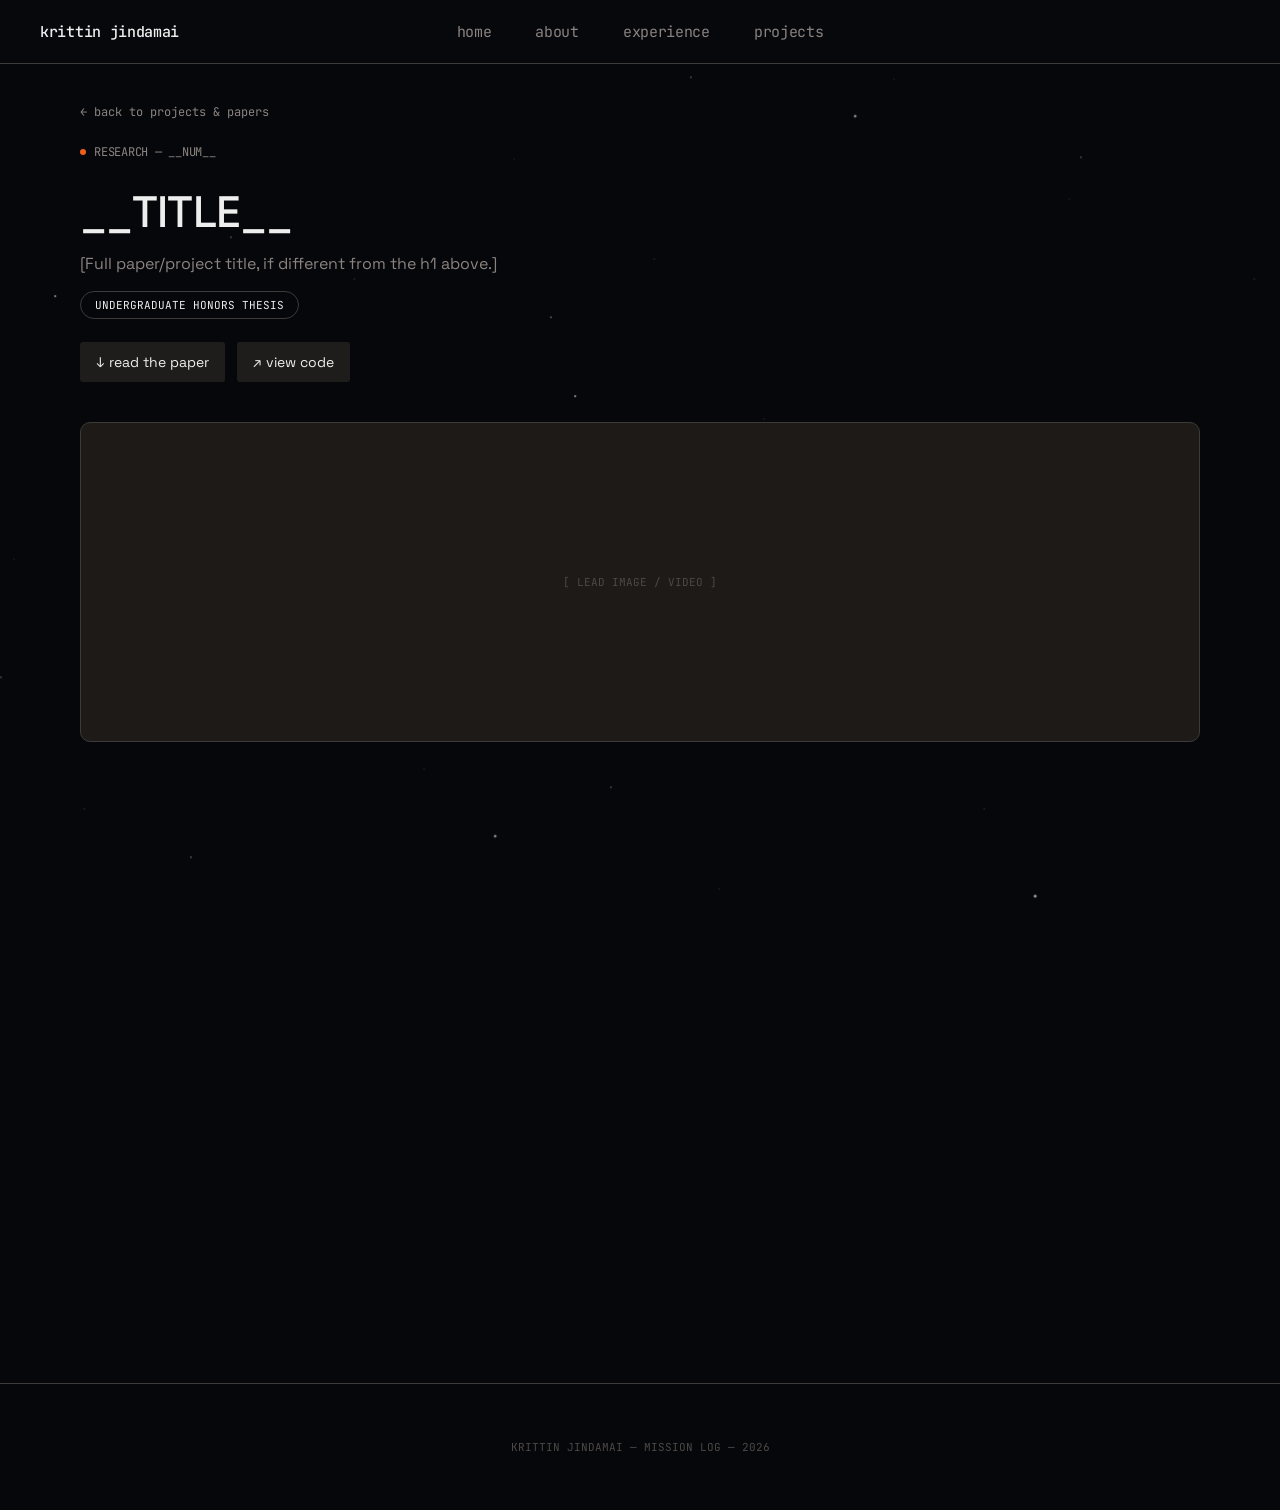
==== projects/_template-research.html @ 8bd3570f "New" ====
<!doctype html>
<html lang="en">
<head>
  <meta charset="utf-8">
  <meta name="viewport" content="width=device-width, initial-scale=1">
  <title>__TITLE__ — Krittin Jindamai</title>

  <link rel="preconnect" href="https://fonts.googleapis.com">
  <link rel="preconnect" href="https://fonts.gstatic.com" crossorigin>
  <link href="https://fonts.googleapis.com/css2?family=Space+Grotesk:wght@400;500;600&family=JetBrains+Mono:wght@400;500&display=swap" rel="stylesheet">
  <link rel="stylesheet" href="../css/style.css">

  <!-- In <head> and render-blocking, deliberately — see index.html. -->
  <script src="../js/main.js"></script>
</head>
<body>

  <div class="nebula" id="nebula"></div>

  <div class="stars" id="stars">
      <div class="star-layer star-far"  data-depth="0.04" data-drift="26"></div>
      <div class="star-layer star-mid"  data-depth="0.10" data-drift="15"></div>
      <div class="star-layer star-near" data-depth="0.20" data-drift="8"></div>
    </div>

  <nav class="topnav">
    <div class="wordmark">krittin jindamai</div>
    <div class="navlinks">
      <a href="../index.html#home">home</a>
      <a href="../index.html#about">about</a>
      <a href="../index.html#experience">experience</a>
      <a href="../index.html#projects">projects</a>
      <span class="nav-indicator" id="nav-indicator"></span>
    </div>
    <div class="scroll-progress" id="scroll-progress"></div>
  </nav>

  <a class="back-link" href="../index.html#projects">← back to projects &amp; papers</a>

  <!-- RESEARCH page — distinct from the build/design projects' _template.html.
       Krittin: "for each project page from now on research and project will
       be different". Fields are PI/department/duration/focus/responsibility
       instead of timeframe/role/team/tools, because a lab research entry
       doesn't have those the way a build project does. Currently only CBF
       (ros-research.html) and CMG (thesis.html) are research; duplicate THIS
       file for any future one, _template.html for anything else. -->
  <div class="detail-header">
    <div class="eyebrow"><span class="dot"></span>research — __NUM__</div>
    <h1 class="detail-title">__TITLE__</h1>
    <div class="detail-sub">[Full paper/project title, if different from the h1 above.]</div>
    <!-- Only for an undergraduate thesis — delete this row entirely on a
         page that isn't one (see thesis.html vs. ros-research.html). -->
    <div class="detail-tags"><span class="tag">undergraduate honors thesis</span></div>
    <!-- Visible call-to-action row, not buried in the facts sidebar —
         Krittin: "add button somewhere make it visible so they can access
         the paper", same for the code link. Point the second at the real
         repo once one exists; leave href="#" (matches how the hero's
         not-yet-provided links behave) until then. -->
    <div class="detail-cta">
      <a class="paper-btn" href="../assets/papers/__SLUG__.pdf" target="_blank" rel="noopener">↓ read the paper</a>
      <a class="paper-btn" href="#" target="_blank" rel="noopener">↗ view code</a>
    </div>
  </div>

  <!-- The one LEAD shot — whichever image or video is most representative —
       stays here and keeps the page's only `view-transition-name:proj-media`.
       Everything else goes inside .desc below, scattered between paragraphs
       instead of gathered into a gallery; see the .detail-figure note in
       style.css. Swap for <img src="…" alt="…"> or <video …> once real files
       exist — sizing is already handled. -->
  <div class="detail-media">
    <div class="detail-media-inner">[ lead image / video ]</div>
  </div>

  <div class="detail-body">
    <div class="facts" data-reveal>
      <div class="fact-block">
        <div class="fact-label">PI</div>
        <div class="fact-value">[Advisor's name]</div>
      </div>
      <div class="fact-block">
        <div class="fact-label">department</div>
        <div class="fact-value">[Department, university]</div>
      </div>
      <div class="fact-block">
        <div class="fact-label">duration</div>
        <div class="fact-value">[mon yyyy] – [present / mon yyyy]</div>
      </div>
      <div class="fact-block">
        <div class="fact-label">tools &amp; methods</div>
        <div class="tag-row">
          <div class="tag">[Tool]</div>
          <div class="tag">[Tool]</div>
        </div>
      </div>
    </div>

    <div class="desc" data-reveal>
      <h3>focus</h3>
      <p>[Placeholder paragraph — the research question and why it's worth asking.]</p>

      <!-- One extra image, placed where it makes sense for THIS project — add
           `detail-figure--inset align-left` or `align-right` for a
           reduced-width figure instead of full column width; see style.css.
           Duplicate this block per remaining image/video. -->
      <figure class="detail-figure">
        <div class="detail-figure-media">[ image ]</div>
        <figcaption>[caption]</figcaption>
      </figure>

      <h3>my responsibility</h3>
      <ul>
        <li>[What you specifically did.]</li>
      </ul>
    </div>
  </div>

  <footer>krittin jindamai — mission log — 2026</footer>

</body>
</html>
---- css/style.css ----
/* ==========================================================================
   Krittin Jindamai — Aerospace Portfolio
   Design system: "Factory" (refero.design) + space theme

   Surfaces, type and chrome stay flat and hairline-ruled per the system.
   The one deliberate exception is the page backdrop and the 3D hero: those
   carry the "deep space" depth (very low-alpha nebula wash, layered stars,
   atmospheric limb on the globe). Nothing in the UI itself glows.
   ========================================================================== */

:root{
  --obsidian:#101010;
  --carbon:#1d1a18;
  --ash:#3d3a39;
  --graphite:#4d4947;
  --warm-granite:#8a8380;
  --pale-stone:#b8b3b0;
  --bone:#eeeeee;
  --chalk:#fafafa;
  --orange:#ee6018;
  --green:#a0ca92;

  /* deep-space backdrop */
  --void:#06070a;
  --void-edge:#0a0c11;

  --sans: 'Space Grotesk', Inter, system-ui, -apple-system, sans-serif;
  --mono: 'JetBrains Mono', ui-monospace, Menlo, monospace;

  /* mechanical for interactive feedback, long-tail for entrances */
  --ease: cubic-bezier(.4,0,.2,1);
  --ease-out: cubic-bezier(.16,1,.3,1);
  --t-fast:.2s;
  --t-mid:.32s;
  --t-slow:.9s;

  /* Space reserved at the foot of About for the globe to sit in. Must stay in
     step with HORIZON_Y in js/orbit-scene.js, which is what actually decides
     the row the horizon lands on — currently 0.70 of the viewport, so roughly
     the bottom third is planet. Raise one, raise the other. */
  --horizon-band:32vh;
}

*, *::before, *::after{ box-sizing:border-box; }

/* ---------- cross-document page transitions ----------
   Same-origin navigations (a project card, a back link) cross-fade instead
   of blinking white. Chromium honours this with no JS at all; browsers
   without it fall back to the exit fade in main.js.

   The backdrop layers are named so they are snapshotted SEPARATELY from
   the page content — combined with the offsets main.js carries across in
   sessionStorage, the same nebula and starfield sit in the same place on
   both sides of the navigation, so the two pages read as one continuous
   piece of sky with the content swapping over it. */
@view-transition{ navigation:auto; }

/* The chrome holds still. Nav, footer and backdrop are identical on both
   sides, so snapshotting them separately and refusing to animate them turns
   the navigation into content swapping INSIDE a fixed frame, rather than the
   whole page blinking out and back. */
.topnav{ view-transition-name:site-nav; }
footer{ view-transition-name:site-footer; }
::view-transition-group(site-nav),
::view-transition-group(site-footer){ animation-duration:0s; }
::view-transition-old(site-nav), ::view-transition-new(site-nav),
::view-transition-old(site-footer), ::view-transition-new(site-footer){ animation:none; }

/* Unhurried and sequenced: the outgoing content clears quickly, then the
   incoming content takes its time arriving. The overlap is what keeps it
   from reading as a cut. */
::view-transition-old(root){ animation:260ms var(--ease) both vt-out; }
::view-transition-new(root){ animation:520ms 90ms var(--ease-out) both vt-in; }

/* Direction is set on <html> by main.js before the snapshot is taken, so
   going deeper and coming back are not the same gesture: forward, the new
   page rises into place; back, it settles down from above. */
@keyframes vt-out{ to{ opacity:0; transform:translateY(-10px); } }
@keyframes vt-in{ from{ opacity:0; transform:translateY(16px); } }
html[data-vt="back"]::view-transition-old(root){ animation-name:vt-out-back; }
html[data-vt="back"]::view-transition-new(root){ animation-name:vt-in-back; }
@keyframes vt-out-back{ to{ opacity:0; transform:translateY(10px); } }
@keyframes vt-in-back{ from{ opacity:0; transform:translateY(-16px); } }

/* Identical pixels on both sides, so this cross-fade is invisible — which
   is the point. Holding them still is what sells the continuity. */
::view-transition-group(nebula-layer),
::view-transition-group(star-layer){ animation-duration:0s; }
::view-transition-old(nebula-layer), ::view-transition-new(nebula-layer),
::view-transition-old(star-layer),   ::view-transition-new(star-layer){ animation:none; }

/* The clicked project card's media and title morph into the detail page's
   hero media and title. main.js tags the clicked card on the way out and
   the returned-to card on the way back; the detail-page halves are named
   below, where they are unique per page. */
::view-transition-group(proj-media),
::view-transition-group(proj-title){ animation-duration:560ms; animation-timing-function:var(--ease-out); }

/* Native smooth scroll is replaced by an eased JS scroll in main.js so the
   long jumps between sections don't snap. Kept as the no-JS fallback. */
html{ scroll-behavior:smooth; }
html.js-scroll{ scroll-behavior:auto; }

body{
  margin:0;
  color:var(--bone);
  font-family:var(--sans);
  -webkit-font-smoothing:antialiased;
  background-color:var(--void);
  /* The vignette rides --sky-color with the nebula. It is subtle, but it is
     still a soft disc of a lighter colour sitting behind every section, and
     "completely black past the hero" should mean it. At --sky-color: 0 the
     inner stop goes fully transparent and the whole thing flattens to the
     --void background underneath. */
  background-image:radial-gradient(1400px 900px at 50% 40%,
    rgba(10,12,17,calc(var(--sky-color, 1))), var(--void) 70%);
  background-attachment:fixed;
}

/* ---------- nebula backdrop ----------
   Decorative only, and the deepest thing on the page: it sits behind the
   star layers and parallaxes at a fraction of their rate. Kept well under
   half opacity — it is there for depth and colour, not as wallpaper.
   Source: assets/images/nebula-backdrop.webp (AI-generated; permitted for
   decorative, non-representational assets only — see CLAUDE.md). */
.nebula{
  position:fixed; inset:0; z-index:0; pointer-events:none;
  background:url("../assets/images/nebula-backdrop.webp") center / cover no-repeat;
  /* --sky-color is driven from scroll by main.js. It falls to 0 across the
     descent, so About and Experience are plain black with white star dots, and
     it comes back up over Projects (to PROJECT_SKY, not to 1) and stays up
     through Awards — Krittin: "add nebula to this page as well". Project
     detail pages set it to 0 outright. */
  opacity:calc(.38 * var(--sky-color, 1));
  /* Overscaled so the drift, the scale breathe and the scroll parallax never
     expose an edge. Raised three times alongside the drift amplitudes in
     main.js (1.12 -> 1.19 -> 1.26 -> 1.34) as those went up: Krittin asked
     for more speed twice after the first pass, and the overscan has to grow
     with the excursion or a corner of the image reaches the frame.
     **Raise this before raising the amplitudes in main.js's paint().** Under
     prefers-reduced-motion it is overridden to `none` below: nothing moves,
     so no margin is needed. */
  transform:scale(1.34);
  will-change:transform;
  view-transition-name:nebula-layer;
}

a{ color:var(--bone); text-decoration:none; }
a:hover{ color:var(--chalk); }

img, video{ max-width:100%; display:block; }

/* ---------- starfield ----------
   Three depth layers, each drifting at its own rate and parallaxing against
   scroll (transforms are written by main.js). Layers are oversized so the
   tiling seam never reaches an edge. */
.stars{
  position:fixed; inset:0; z-index:0; pointer-events:none; overflow:hidden;
  view-transition-name:star-layer;
}
.star-layer{
  position:absolute; inset:-25%;
  background-repeat:repeat;
  will-change:background-position;
}

.star-far{
  opacity:.55;
  background-size:900px 900px;
  background-image:
    radial-gradient(1px 1px at 40px 60px,   #7d7d7d, transparent),
    radial-gradient(1px 1px at 155px 210px, #646464, transparent),
    radial-gradient(1px 1px at 260px 40px,  #7d7d7d, transparent),
    radial-gradient(1px 1px at 330px 300px, #565656, transparent),
    radial-gradient(1px 1px at 420px 130px, #7d7d7d, transparent),
    radial-gradient(1px 1px at 505px 420px, #646464, transparent),
    radial-gradient(1px 1px at 600px 250px, #565656, transparent),
    radial-gradient(1px 1px at 690px 500px, #7d7d7d, transparent),
    radial-gradient(1px 1px at 760px 90px,  #646464, transparent),
    radial-gradient(1px 1px at 850px 380px, #565656, transparent),
    radial-gradient(1px 1px at 90px 480px,  #7d7d7d, transparent),
    radial-gradient(1px 1px at 200px 640px, #646464, transparent),
    radial-gradient(1px 1px at 350px 780px, #565656, transparent),
    radial-gradient(1px 1px at 470px 700px, #7d7d7d, transparent),
    radial-gradient(1px 1px at 620px 850px, #646464, transparent),
    radial-gradient(1px 1px at 800px 690px, #565656, transparent);
}

.star-mid{
  opacity:.75;
  background-size:1180px 1180px;
  background-image:
    radial-gradient(1.2px 1.2px at 70px 120px,   #b6b6b6, transparent),
    radial-gradient(1.2px 1.2px at 230px 380px,  #9c9c9c, transparent),
    radial-gradient(1.2px 1.2px at 410px 70px,   #cfcfcf, transparent),
    radial-gradient(1.2px 1.2px at 560px 460px,  #9c9c9c, transparent),
    radial-gradient(1.2px 1.2px at 700px 200px,  #b6b6b6, transparent),
    radial-gradient(1.2px 1.2px at 880px 540px,  #cfcfcf, transparent),
    radial-gradient(1.2px 1.2px at 1020px 300px, #9c9c9c, transparent),
    radial-gradient(1.2px 1.2px at 1120px 90px,  #b6b6b6, transparent),
    radial-gradient(1.2px 1.2px at 150px 660px,  #cfcfcf, transparent),
    radial-gradient(1.2px 1.2px at 330px 900px,  #9c9c9c, transparent),
    radial-gradient(1.2px 1.2px at 520px 1080px, #b6b6b6, transparent),
    radial-gradient(1.2px 1.2px at 760px 820px,  #cfcfcf, transparent),
    radial-gradient(1.2px 1.2px at 940px 1010px, #9c9c9c, transparent),
    radial-gradient(1.2px 1.2px at 1090px 720px, #b6b6b6, transparent);
}

.star-near{
  opacity:.9;
  background-size:1520px 1520px;
  background-image:
    radial-gradient(1.9px 1.9px at 120px 180px,   #ffffff, transparent),
    radial-gradient(1.6px 1.6px at 380px 520px,   #e9e9e9, transparent),
    radial-gradient(2.1px 2.1px at 640px 140px,   #ffffff, transparent),
    radial-gradient(1.6px 1.6px at 900px 620px,   #efefef, transparent),
    radial-gradient(1.9px 1.9px at 1180px 340px,  #e9e9e9, transparent),
    radial-gradient(1.6px 1.6px at 1420px 760px,  #ffffff, transparent),
    radial-gradient(2.1px 2.1px at 260px 940px,   #dcdcdc, transparent),
    radial-gradient(1.6px 1.6px at 560px 1280px,  #ffffff, transparent),
    radial-gradient(1.9px 1.9px at 820px 1060px,  #e9e9e9, transparent),
    radial-gradient(1.6px 1.6px at 1100px 1400px, #efefef, transparent),
    radial-gradient(2.1px 2.1px at 1360px 1120px, #ffffff, transparent);
  animation:star-breathe 9s ease-in-out infinite;
}
@keyframes star-breathe{ 0%,100%{ opacity:.9; } 50%{ opacity:.62; } }

/* meteors — spawned by main.js, rare and short */
.meteor{
  position:absolute; top:0; left:0;
  width:120px; height:1px;
  background:linear-gradient(90deg, rgba(255,255,255,0), rgba(255,255,255,.75));
  opacity:0;
  will-change:transform, opacity;
}

/* ---------- top nav ---------- */
.topnav{
  position:sticky; top:0; z-index:20;
  display:flex; align-items:center; justify-content:space-between;
  padding:0 40px; height:64px;
  border-bottom:1px solid var(--ash);
  background:rgba(8,9,13,.82);
  backdrop-filter:blur(8px);
  font-family:var(--mono); font-size:15px; letter-spacing:-.02em; text-transform:lowercase;
}
.topnav .wordmark{ font-weight:500; }

/* scroll progress hairline along the bottom edge of the nav */
.scroll-progress{
  position:absolute; left:0; bottom:-1px; height:1px; width:0;
  background:var(--orange);
  transition:width .1s linear;
}

/* Centred on the bar itself rather than laid out between the wordmark and the
   right edge, so the links sit dead centre regardless of how wide the wordmark
   is. .topnav is sticky and therefore already the containing block, and the
   links stay a containing block for .nav-indicator, whose offsetLeft/Width
   measurements in main.js are read against them either way.

   top/left are both given explicitly rather than leaning on the flex parent's
   align-items to place an out-of-flow child, which is a spec corner browsers
   have not always agreed on. */
.navlinks{
  position:absolute; left:50%; top:50%; transform:translate(-50%,-50%);
  display:flex; gap:44px;
}
.navlinks a{
  color:var(--warm-granite);
  padding:4px 0;
  transition:color var(--t-fast) var(--ease);
}
.navlinks a:hover, .navlinks a.active{ color:var(--bone); }
/* indicator slides between links instead of each link toggling its own rule */
.nav-indicator{
  position:absolute; bottom:-2px; left:0; height:1px; width:0;
  background:var(--orange); opacity:0;
  transition:transform .42s var(--ease-out), width .42s var(--ease-out), opacity var(--t-mid) var(--ease);
}
.nav-indicator.on{ opacity:1; }

/* ---------- section shell ---------- */
section{ position:relative; z-index:1; }
/* width:100% is load-bearing. The full-page sections below are flex columns,
   and a flex item with `margin: 0 auto` is shrink-to-fit rather than stretched
   — which quietly held every section's content in to the width of whatever
   happened to be inside it instead of the measure it is allowed. The
   max-width still caps it and the auto margins still centre it. */
.section-inner{ width:100%; max-width:1200px; margin:0 auto; padding:0 40px; }

/* Every section is a full screen. min-height rather than height, deliberately:
   a section that outgrows the viewport — Projects, whose six cards need about
   625px and do not fit a 768px-tall laptop — simply gets taller, and the flex
   centring becomes a no-op the moment it does. Nothing is ever clipped.
   About sets its own layout below; it has a horizon to leave room for. */
.awards, .experience, .projects{
  min-height:calc(100vh - 64px); /* the sticky nav owns the other 64px */
  display:flex; flex-direction:column; justify-content:center;
}
.eyebrow{
  font-family:var(--mono); font-size:12px; letter-spacing:-.02em; text-transform:uppercase;
  color:var(--warm-granite); display:flex; align-items:center; gap:8px; margin-bottom:24px;
}
.eyebrow .dot{
  width:6px; height:6px; border-radius:50%; background:var(--orange); display:inline-block;
  animation:status-pulse 2.8s var(--ease) infinite;
}
@keyframes status-pulse{ 0%,100%{ opacity:1; } 50%{ opacity:.32; } }

/* ---------- scroll reveal ----------
   Elements start offset and settle in; main.js adds .in and sets a stagger
   delay inline. Anything not JS-reached stays visible. */
[data-reveal]{
  opacity:0;
  transform:translateY(20px);
  transition:opacity var(--t-slow) var(--ease-out), transform var(--t-slow) var(--ease-out);
}
[data-reveal="left"]{ transform:translateX(-18px); }
[data-reveal].in{ opacity:1; transform:none; }

/* ---------- hero / descent: home, about and experience over one scene -------
   The globe is pinned across all three and the camera flies in as you scroll,
   so the section changes read as arriving somewhere rather than as breaks. */
.descent{ position:relative; }

/* Sticky, and it keeps its full flow height — that is load-bearing. The
   release point is set by the MARGIN box, so a zero-height margin box (the
   usual `margin-bottom:-100vh` trick) would keep the scene pinned a screen too
   long. Keeping the flow height and pulling the hero back up over it instead
   makes the scene unstick exactly as .descent's bottom edge reaches the BOTTOM
   of the viewport — which is also where the globe's `rise` stops, so the two
   hand over at the same speed and the motion stays continuous.

   Sized and offset to the band UNDER the sticky nav rather than to the whole
   viewport: .descent starts 64px down the document, so a plain 100vh box hangs
   64px below the fold at rest and takes the telemetry readout with it. This
   way the scene covers exactly the visible area both before and after it
   sticks — which is also what makes HORIZON_Y in orbit-scene.js a fraction of
   the area the reader can actually see. */
.hero-scene{ position:sticky; top:64px; height:calc(100vh - 64px); z-index:0; }

.hero{
  display:flex; min-height:calc(100vh - 64px); align-items:stretch; position:relative;
  /* Cancels the scene's flow height, so the hero starts at the top of .descent
     rather than a screen below it. */
  margin-top:calc(-100vh + 64px);
}

/* The scene is a sibling behind both sections now rather than a child of the
   hero, so .hero and .about would otherwise cover the canvas and swallow every
   drag. They go transparent to the pointer; their content blocks take it back. */
/* The three sections the pinned scene sits behind. They go transparent to the
   pointer so the canvas underneath stays draggable, and their content blocks
   take events back — Experience needs its back for the row hovers. */
.hero, .about, .experience{ pointer-events:none; }
.hero-left, .about .section-inner, .experience .section-inner{ pointer-events:auto; }

.hero-left{
  flex:0 0 36%;
  display:flex; flex-direction:column; justify-content:center;
  padding:0 56px;
  position:relative; z-index:2;
  /* Lifts off as the camera descends, and slightly faster than the scroll, so
     the hero copy is clear before the horizon arrives. */
  opacity:calc(1 - var(--descent, 0) * 2.2);
  transform:translateY(calc(var(--descent, 0) * -60px));
}
.hero-left::before{
  content:""; position:absolute; left:40px; top:50%; transform:translateY(-50%);
  width:1px; height:0; background:var(--ash);
  animation:rule-grow 1.4s .3s var(--ease-out) forwards;
}
@keyframes rule-grow{ to{ height:58%; } }

.hero-left .eyebrow{ margin-bottom:28px; }

.hero-name{
  font-family:var(--sans); font-weight:500; font-size:clamp(34px, 4.2vw, 52px); line-height:1.02;
  letter-spacing:-.025em; color:var(--bone); margin:0;
  min-height:2.1em; /* reserve space so layout doesn't jump while typing */
}
.hero-name .name-line{ display:block; }
.hero-name .cursor, .proj-index .cursor{
  display:inline-block; width:.46ch; height:.86em; vertical-align:-.08em;
  margin-left:3px; background:var(--orange);
  animation:blink 1.05s step-end infinite;
}
@keyframes blink{ 50%{ opacity:0; } }

.preferred-name{
  font-family:var(--mono); font-size:14px; color:var(--pale-stone); margin-top:14px;
}
.hero-title{
  font-family:var(--sans); font-size:16px; color:var(--warm-granite);
  margin-top:20px; line-height:1.55; max-width:34ch;
}
.hero-focus{
  font-family:var(--mono); font-size:12px; letter-spacing:-.02em; text-transform:uppercase;
  color:var(--graphite); display:flex; align-items:center; gap:8px; margin-top:12px;
}
.hero-focus .dot{
  width:6px; height:6px; border-radius:50%; background:var(--orange); display:inline-block;
  animation:status-pulse 2.8s var(--ease) infinite;
}

/* live status strip — everything on it is computed, nothing is filler copy */
.hero-status{
  display:flex; align-items:center; flex-wrap:wrap; gap:10px;
  margin-top:26px; padding:12px 0;
  border-top:1px solid var(--ash); border-bottom:1px solid var(--ash);
  font-family:var(--mono); font-size:11px; letter-spacing:.02em; text-transform:uppercase;
  color:var(--graphite);
}
.hero-status .sep{ color:var(--ash); }
.hero-status .val{ color:var(--pale-stone); font-variant-numeric:tabular-nums; }
.hero-status .live{
  display:inline-block; width:5px; height:5px; border-radius:50%; background:var(--green);
  animation:status-pulse 2.2s var(--ease) infinite;
}

.links-row{ display:flex; flex-wrap:wrap; gap:10px; margin-top:28px; align-items:center; }
.btn-dark, .ghost-link{
  font-family:var(--mono); font-size:12px; text-transform:lowercase; letter-spacing:-.01em;
  height:38px; display:inline-flex; align-items:center; gap:8px;
  border-radius:3px;
  transition:background-color var(--t-fast) var(--ease), border-color var(--t-fast) var(--ease),
             color var(--t-fast) var(--ease), transform var(--t-fast) var(--ease);
}
.btn-dark{ background:#1f1d1c; color:var(--bone); padding:0 16px; border:1px solid transparent; cursor:pointer; }
.btn-dark:hover{ background:#2a2725; transform:translateY(-1px); }
.ghost-link{
  border:1px solid var(--ash); color:var(--pale-stone); padding:0 16px;
  background:none; cursor:pointer;
}
.ghost-link:hover{ border-color:var(--warm-granite); color:var(--bone); transform:translateY(-1px); }
.btn-dark .idx, .ghost-link .idx{ color:var(--graphite); }
.ghost-link:hover .idx{ color:var(--orange); }

/* Now only a positioning context for the telemetry and drag hint. It must not
   swallow pointer events, or it would block dragging the scene beneath it. */
.hero-right{ flex:1 1 auto; position:relative; min-width:0; z-index:1; pointer-events:none; }
#orbit-canvas{ position:absolute; inset:0; width:100%; height:100%; display:block; cursor:grab; }
#orbit-canvas.dragging{ cursor:grabbing; }

.orbit-labels{
  position:absolute; inset:0; pointer-events:none;
  opacity:0; /* raised by the scene once the arrival animation lands */
  transition:opacity .5s var(--ease-out);
}
.cubesat-label{
  position:absolute; top:0; left:0; pointer-events:auto;
  display:inline-flex; align-items:center; gap:6px;
  font-family:var(--mono); font-size:11px; text-transform:lowercase; letter-spacing:-.01em;
  color:var(--pale-stone); white-space:nowrap; cursor:pointer;
  padding:3px 7px; border:1px solid transparent; border-radius:3px;
  transition:color var(--t-fast) var(--ease), border-color var(--t-fast) var(--ease),
             background-color var(--t-fast) var(--ease), opacity .3s var(--ease);
}
.cubesat-label::before{ content:"["; color:var(--graphite); opacity:0; transition:opacity var(--t-fast) var(--ease); }
.cubesat-label::after{ content:"]"; color:var(--graphite); opacity:0; transition:opacity var(--t-fast) var(--ease); }
.cubesat-label.is-hot,
.cubesat-label:hover{
  color:var(--bone); border-color:var(--ash); background:rgba(8,9,13,.6);
}
.cubesat-label.is-hot::before, .cubesat-label.is-hot::after,
.cubesat-label:hover::before, .cubesat-label:hover::after{ opacity:1; }

/* telemetry readout — driven from the live scene, not decoration */
.telemetry{
  position:absolute; left:28px; bottom:24px;
  font-family:var(--mono); font-size:10px; letter-spacing:.02em; text-transform:uppercase;
  color:var(--graphite); pointer-events:none;
  display:flex; flex-direction:column; gap:5px;
  border-left:1px solid var(--ash); padding-left:12px;
  opacity:0; animation:fade-up 1s 1.9s var(--ease-out) forwards;
}
@keyframes fade-up{ from{ opacity:0; transform:translateY(8px); } to{ opacity:1; transform:none; } }
.tel-row{ display:flex; gap:8px; }
.tel-k{ color:var(--graphite); }
.tel-v{ color:var(--pale-stone); font-variant-numeric:tabular-nums; }
.tel-v.hot{ color:var(--green); }

.drag-hint{
  position:absolute; bottom:24px; right:28px;
  font-family:var(--mono); font-size:10px; text-transform:uppercase; letter-spacing:.02em;
  color:var(--graphite); pointer-events:none;
  opacity:0; animation:fade-up 1s 2.1s var(--ease-out) forwards;
}
/* The hint stops being true the moment the descent takes the camera off
   OrbitControls, so it fades out early. It has to fade from a parent: the
   entrance above is fill:forwards, and an animation outranks any opacity set
   on the element itself. */
.hint-wrap{ opacity:calc(1 - var(--descent, 0) * 5); }

/* ---------- about ----------
   No border-top: the descent runs one continuous sky from the hero into here,
   and a hairline across it would cut the scene in half.

   Top-weighted rather than centred, because the bottom of the viewport is
   spoken for — --horizon-band is the strip the globe's limb sits in, and the
   skills marquee is pushed down to ride just above it. */
.about{
  min-height:calc(100vh - 64px);
  display:flex; flex-direction:column;
  padding:56px 0 var(--horizon-band);
}
/* Wider than the 1200px the rest of the page uses, so the portrait can sit
   further out to the left instead of starting a third of the way across a
   large screen. */
.about .section-inner{ max-width:1560px; }

/* Portrait | copy + education | vertical tool marks. The copy sits in the
   middle, above the horizon the descent lands on. */
.about-grid{
  display:grid; grid-template-columns:420px minmax(0,1fr) 230px;
  gap:56px; align-items:start;
}

/* Portrait only. It used to carry a based/program/focus/status block below it;
   that came out, and the photo was grown into the height it freed rather than
   leaving a gap. NO LONGER a fixed height — Krittin: "make my about me image
   longer so we can see the entire rocket im hodling" — so this column is now
   taller than the middle/right ones (About's total height DOES grow with it,
   unlike before) and `.about-grid`'s `align-items:start` is what lets that
   happen without stretching the other two columns to match. */
.about-plate{ display:flex; flex-direction:column; }
.about-photo{
  /* Matches krittin-portrait.jpg's own 548x900 exactly, so `cover` below has
     nothing to crop — the whole rocket stays in frame at any column width. */
  aspect-ratio:548/900; border:1px solid var(--ash); border-radius:10px;
  display:flex; align-items:center; justify-content:center; overflow:hidden;
  font-family:var(--mono); font-size:11px; text-transform:uppercase; color:var(--graphite);
  background:var(--carbon);
  transition:border-color var(--t-mid) var(--ease);
}
.about-photo:hover{ border-color:var(--warm-granite); }
.about-photo img{ width:100%; height:100%; object-fit:cover; }

.about-text{ font-size:16px; line-height:1.6; color:var(--pale-stone); max-width:640px; }
.about-text p{ margin:0 0 16px; }
.about-text .lead{ color:var(--bone); font-size:18px; margin-bottom:24px; }

/* ---------- education + coursework, inside About ----------
   Education had a full section of its own; Krittin folded it back into
   About, so it is a compact list at the end of the bio column. SIDE BY SIDE
   with Relevant Coursework now — Krittin: "put relevant course work and
   education side by side, education left courses right" — `.about-edu-row`
   just lays the two `.about-edu` blocks out as a row; each still carries its
   own top hairline and label, so nothing else about them changed. */
.about-edu-row{ display:flex; gap:32px; }
.about-edu-row .about-edu{ flex:1; min-width:0; }
.about-edu{ margin-top:28px; padding-top:20px; border-top:1px solid var(--ash); }
.about-edu-label{
  font-family:var(--mono); font-size:10px; letter-spacing:.02em;
  text-transform:uppercase; color:var(--graphite); margin-bottom:12px;
}
.edu-row{ display:flex; flex-direction:column; gap:4px; margin-bottom:14px; }
.edu-row:last-child{ margin-bottom:0; }
.edu-inst{ font-family:var(--sans); font-size:15px; font-weight:500; color:var(--bone); }
/* Brightened from --warm-granite — Krittin: "education and relevant course
   work text are hard to read and cannot see". Halving the column width for
   the side-by-side layout made the previous muted tone read as barely-there
   in a narrower box; --pale-stone keeps it clearly secondary to .edu-inst
   without disappearing. */
.edu-detail{ font-family:var(--mono); font-size:11px; color:var(--pale-stone); }

/* ---------- awards & certificates ---------- */
/* Awards is the section the Projects canvas SPILLS INTO — Krittin: "make this
   page and awards page connected" and "the bottom half just be on the awards
   page". The globe's lower half is drawn on that canvas, which overflows down
   past its own section and behind this one, so the two read as one continuous
   piece of sky rather than as two stacked panels.

   position/z-index is what makes that safe: the canvas sits in its own
   stacking context at z-index 0 (see .proj-scene), so this section and
   everything in it paints ABOVE the planet rather than being hidden behind it.
   The section has no background of its own — if it ever gains one, the globe
   disappears. */
.awards{ padding:120px 0; position:relative; z-index:1; }
.awards-grid{
  display:grid; grid-template-columns:repeat(auto-fit, minmax(220px, 1fr));
  gap:1px; background:var(--ash); border:1px solid var(--ash); border-radius:10px;
  overflow:hidden; margin-top:8px;
}
.award-card{
  background:var(--void-edge); padding:24px; display:flex; flex-direction:column; gap:14px;
}
.award-media{
  height:120px; border:1px solid var(--ash); border-radius:6px; background:var(--carbon);
  display:flex; align-items:center; justify-content:center;
  font-family:var(--mono); font-size:10px; text-transform:uppercase; color:var(--graphite);
}
.award-name{ font-family:var(--sans); font-size:15px; font-weight:500; color:var(--bone); }

/* ---------- experience ----------
   No border-top: About runs into this one over the same continuous sky, and a
   hairline across it would cut the two apart. Projects keeps its rule. */
.experience{ padding:120px 0; }

/* Wider than the 1200px default, matching About — the rows read as a table and
   want the room, and lining them up with the About columns above keeps the two
   sections in the same frame. */
.experience .section-inner{ max-width:1560px; }
.exp-list{ display:flex; flex-direction:column; }

/* At rest a row is barely tinted, so the starfield reads straight through it.
   On hover it inverts to a near-solid light panel and its highlights unfold —
   black-and-white, which is the whole point of the treatment. */
.exp-row{
  position:relative;
  padding:0 20px;
  background:rgba(255,255,255,.022);
  transition:background-color var(--t-mid) var(--ease);
}
/* 3 columns, not 4 — Krittin: "remove one line summary of work and make
   them all bullet points". The freed 1.5fr that .exp-summary used to own
   just goes to role-block now; there's no third fr-competitor left to
   share it with. */
.exp-head{
  display:grid; grid-template-columns:52px 1fr auto; gap:28px;
  padding:22px 0; align-items:center;
}
/* the rule above each row draws itself in on reveal — reads like a
   schedule printing out rather than four boxes fading up together */
.exp-row::before{
  content:""; position:absolute; top:0; left:0; right:0; height:1px;
  background:var(--ash); transform:scaleX(0); transform-origin:left center;
  transition:transform 1s var(--ease-out);
}
.exp-row.in::before{ transform:scaleX(1); }
.exp-row:last-child::after{
  content:""; position:absolute; bottom:0; left:0; right:0; height:1px;
  background:var(--ash); transform:scaleX(0); transform-origin:left center;
  transition:transform 1s .12s var(--ease-out);
}
.exp-row:last-child.in::after{ transform:scaleX(1); }

.exp-index{ font-family:var(--mono); font-size:12px; color:var(--graphite); }
.exp-meta{ display:flex; align-items:baseline; gap:16px; justify-content:flex-end; white-space:nowrap; }
.exp-tag{ font-family:var(--mono); font-size:12px; text-transform:uppercase; color:var(--green); }
.exp-date{ font-family:var(--mono); font-size:11px; text-transform:uppercase; color:var(--graphite); }
.exp-role-block{ display:flex; flex-direction:column; gap:5px; }
.exp-role{ font-family:var(--sans); font-size:22px; color:var(--bone); font-weight:500; letter-spacing:-.01em; }
.exp-org{ font-family:var(--sans); font-size:13px; color:var(--warm-granite); }

/* 0fr -> 1fr is the only way to transition to an auto height. Browsers without
   it simply snap the panel open, which loses nothing but the ease. */
.exp-detail{
  display:grid; grid-template-rows:0fr;
  transition:grid-template-rows var(--t-mid) var(--ease-out);
}
.exp-row:hover .exp-detail{ grid-template-rows:1fr; }
.exp-highlights{
  list-style:none; margin:0; overflow:hidden;
  padding:0 0 0 80px;
  display:flex; flex-direction:column; gap:6px;
}
.exp-highlights li{
  font-family:var(--sans); font-size:13px; color:var(--warm-granite); line-height:1.55;
  padding-left:14px; position:relative;
}
.exp-highlights li:last-child{ margin-bottom:22px; }
.exp-highlights li::before{ content:"—"; position:absolute; left:0; color:var(--graphite); }

/* ---- the lit state ----
   One near-solid light panel and the type flips to the void colour. --green
   is a display colour picked against black, so it is swapped for a darker
   ink here rather than carried over unreadable. */
.exp-row:hover{ background:rgba(250,250,250,.95); }
.exp-row:hover .exp-role{ color:var(--void); }
.exp-row:hover .exp-org,
.exp-row:hover .exp-highlights li{ color:rgba(6,7,10,.72); }
.exp-row:hover .exp-index,
.exp-row:hover .exp-date,
.exp-row:hover .exp-highlights li::before{ color:rgba(6,7,10,.5); }
.exp-row:hover .exp-tag{ color:#2f6a20; }

/* ---------- projects ---------- */
/* Top-weighted like About, and for the same kind of reason: the section holds
   one 3D scene that wants to be as tall as it can be, and the 120px rhythm
   the other sections keep was eating the vertical room it needs on a laptop.
   overflow:hidden is now only belt and braces — the scene is clipped to its
   own canvas box anyway, and nothing here hangs outside the field the way the
   old oversized Moon did — but it still guarantees a stray label can never
   put a horizontal scrollbar on the page. */
/* NO border-top. Every other section boundary on this page is unruled too, and
   Krittin asked for this one specifically: "dont break the page between this
   and the page before (make them connected)". The hairline read as a seam
   between Experience and Projects, which is wrong here — the globe rides out
   of Experience and the Earth/Moon system takes over, and that should feel
   like one continuous piece of sky rather than two stacked panels. */
.projects{ padding:56px 0 40px; overflow:hidden; }

/* EXACTLY one screen, not merely at least one — Krittin: "make everything fit
   in 1 full page without having to scroll down". Every other section uses
   min-height so it can grow past the viewport if its content needs to; this
   one must not, because its content is a single composition that is *designed*
   to its frame. Capping the height means the scene simply solves its framing
   for a shorter box instead of pushing the page down.
   The padding is tighter than the shared value for the same reason: it is all
   room the scene would otherwise lose.
   Desktop only. The stacked layout below 900px is a scrolling column by
   design — a canvas plus a six-item list does not fit a phone screen, and
   pinning it there would clip the index. */
@media (min-width: 901px){
  .projects{
    height:calc(100vh - 64px); max-height:calc(100vh - 64px); padding:32px 0 24px;
    /* overflow VISIBLE, deliberately, despite the hard height above. Earth is
       drawn whole and its lower half carries on past this section into Awards
       — Krittin: "the earth make it full (stay same place) the rest of the
       earth just go over to the next page". Clipping here is exactly the hard
       straight edge he was objecting to. Nothing else can overflow: the canvas
       sits inside .section-inner's gutter, so there is no horizontal spill to
       worry about, and the height cap still keeps the section itself to one
       screen. */
    overflow:visible;
    /* flex-start, NOT the shared centre. With a hard height and
       overflow:hidden, `justify-content:center` overflows BOTH ends the moment
       content is a pixel too tall — and the top half is then unreachable,
       because there is no scrolling inside a clipped box. That is how the
       section eyebrow disappeared. Packing to the top means any overflow can
       only ever fall off the bottom, where the scene has slack to give. */
    justify-content:flex-start;
  }
  /* Lets the inner column shrink under a short viewport instead of forcing the
     section past its own cap. Flex items default to min-height:auto, which
     refuses to go below content size. */
  .projects .section-inner{ min-height:0; }
}
.projects-grid{ display:grid; grid-template-columns:repeat(3, minmax(0,1fr)); gap:24px; }
.proj-card{
  border:1px solid var(--ash); border-radius:10px; overflow:hidden;
  display:flex; flex-direction:column; cursor:pointer;
  transition:border-color var(--t-mid) var(--ease), transform var(--t-mid) var(--ease-out),
             background-color var(--t-mid) var(--ease);
}
.proj-card:hover{
  border-color:var(--warm-granite);
  background:rgba(255,255,255,.018);
  transform:translateY(-4px);
}
.proj-media{
  position:relative;
  height:170px; background:var(--carbon); display:flex; align-items:center; justify-content:center;
  font-family:var(--mono); font-size:10px; text-transform:uppercase; color:var(--graphite);
  border-bottom:1px solid var(--ash); overflow:hidden;
}
/* a single scan line crosses the media well on hover — an instrument
   readout gesture, not a decorative shimmer */
.proj-media::after{
  content:""; position:absolute; left:0; right:0; top:0; height:1px;
  background:var(--orange); opacity:0;
  transform:translateY(0);
  transition:opacity var(--t-fast) var(--ease);
}
.proj-card:hover .proj-media::after{
  opacity:.5;
  animation:scan 1.6s var(--ease) infinite;
}
@keyframes scan{ from{ transform:translateY(0); } to{ transform:translateY(170px); } }
.proj-media img, .proj-media video{
  width:100%; height:100%; object-fit:cover;
  transition:transform .7s var(--ease-out);
}
.proj-card:hover .proj-media img, .proj-card:hover .proj-media video{ transform:scale(1.04); }
.proj-body{ padding:20px; display:flex; flex-direction:column; gap:8px; flex:1; }
.proj-title{
  font-family:var(--sans); font-size:16px; color:var(--bone); font-weight:500;
  transition:color var(--t-fast) var(--ease);
}
.proj-status{
  display:inline-flex; align-items:center; margin-left:8px; padding:2px 9px;
  border:1px solid var(--ash); border-radius:999px;
  font-family:var(--mono); font-size:10px; font-weight:400; letter-spacing:.02em;
  text-transform:uppercase; color:var(--orange); vertical-align:middle;
}
.proj-desc{ font-family:var(--sans); font-size:13px; color:var(--warm-granite); line-height:1.55; flex:1; }
.proj-detail-cue{
  display:flex; align-items:center; gap:6px; font-family:var(--mono); font-size:11px;
  text-transform:uppercase; color:var(--graphite); margin-top:auto; padding-top:12px;
  transition:color var(--t-fast) var(--ease);
}
.proj-detail-cue .arr{ display:inline-block; transition:transform var(--t-mid) var(--ease-out); }
.proj-card:hover .proj-detail-cue{ color:var(--bone); }
.proj-card:hover .proj-detail-cue .arr{ transform:translateX(5px); }

/* ---------- projects carousel (experimental — see CLAUDE.md) ----------
   Six cards on a fixed hexagonal ring (rotateY 0/60/120/.../300, all at the
   same --carousel-radius), spun by rotating .carousel-track as a whole
   rather than moving each card individually — initProjectCarousel
   (js/main.js) sets one inline `transform` on the track, never on an item.
   The item currently facing the viewer is tracked in JS as .active rather
   than recomputed from the angle, so drag and click always agree exactly
   on which one is "front". --carousel-radius is a custom property (not a
   literal translateZ repeated six times) purely so the responsive block
   can shrink one number instead of six. */
.proj-carousel{
  --carousel-radius:340px;
  margin-top:8px; display:flex; flex-direction:column; align-items:center;
}
.carousel-stage{
  width:100%; height:380px; perspective:1400px;
  display:flex; align-items:center; justify-content:center;
}
.carousel-track{
  position:relative; width:240px; height:300px;
  transform-style:preserve-3d; cursor:grab;
  transition:transform var(--t-slow) var(--ease-out);
  /* Leaves vertical page scroll to the browser; only horizontal touch
     movement is claimed for the drag-to-rotate gesture. */
  touch-action:pan-y;
}
.carousel-track.dragging{ transition:none; cursor:grabbing; }
.carousel-item{
  position:absolute; inset:0;
  border:1px solid var(--ash); border-radius:10px; overflow:hidden;
  background:rgba(255,255,255,.022);
  opacity:.4;
  transition:opacity var(--t-mid) var(--ease), background-color var(--t-mid) var(--ease),
             border-color var(--t-mid) var(--ease);
}
.carousel-item:nth-child(1){ transform:rotateY(0deg)   translateZ(var(--carousel-radius)); }
.carousel-item:nth-child(2){ transform:rotateY(60deg)  translateZ(var(--carousel-radius)); }
.carousel-item:nth-child(3){ transform:rotateY(120deg) translateZ(var(--carousel-radius)); }
.carousel-item:nth-child(4){ transform:rotateY(180deg) translateZ(var(--carousel-radius)); }
.carousel-item:nth-child(5){ transform:rotateY(240deg) translateZ(var(--carousel-radius)); }
.carousel-item:nth-child(6){ transform:rotateY(300deg) translateZ(var(--carousel-radius)); }
.carousel-item.active{
  opacity:1; background:rgba(250,250,250,.95); border-color:transparent;
}
.carousel-link{
  display:flex; flex-direction:column; height:100%;
  pointer-events:none; /* the track handles drag; JS re-enables the click on the active card */
}
.carousel-item.active .carousel-link{ pointer-events:auto; cursor:pointer; }
.carousel-model{
  height:170px; background:var(--carbon); display:flex; align-items:center; justify-content:center;
  text-align:center; padding:0 16px;
  font-family:var(--mono); font-size:10px; text-transform:uppercase; color:var(--graphite);
  border-bottom:1px solid var(--ash);
}
.carousel-item.active .carousel-model{ background:transparent; border-color:rgba(6,7,10,.14); }
.carousel-title{
  padding:16px 18px; font-family:var(--sans); font-size:15px; font-weight:500;
  color:var(--bone); line-height:1.4; flex:1;
  transition:color var(--t-fast) var(--ease);
}
.carousel-item.active .carousel-title{ color:var(--void); }
.carousel-nav{
  display:flex; align-items:center; gap:20px; margin-top:28px; width:100%; max-width:520px;
}
.carousel-arrow{
  flex:none; width:38px; height:38px; border-radius:3px; border:1px solid var(--ash);
  background:transparent; color:var(--pale-stone);
  font-family:var(--mono); font-size:14px; cursor:pointer;
  transition:border-color var(--t-fast) var(--ease), color var(--t-fast) var(--ease);
}
.carousel-arrow:hover{ border-color:var(--warm-granite); color:var(--bone); }
.carousel-desc{
  flex:1; text-align:center; font-family:var(--sans); font-size:13px;
  color:var(--warm-granite); line-height:1.5;
}
.carousel-hint{
  margin-top:16px; font-family:var(--mono); font-size:10px; text-transform:uppercase;
  letter-spacing:.02em; color:var(--graphite);
}

/* ---------- projects field (the live Projects section) ----------
   ONE fixed 3D Earth/Moon system on a single full-bleed canvas
   (js/system-scene.js), replacing the fixed-scatter diorama of still images
   that used to live here.

   Almost all of this section's CSS went with it. There is no --x/--y
   placement system any more, no --obj-scale, no --moon-d, no per-object
   boxes and no flat stills: every one of the six projects is real 3D,
   positioned inside the scene against its own design frame, so the arithmetic
   that used to live in these rules now lives in that file's LAYOUTS table.
   What is left here is the canvas's box, the label layer over it, and the
   small side index.

   The scene composes itself to whatever box it is given — it picks one of
   three layout presets from the canvas's aspect ratio — so this box only has
   to be as large as the section will allow, and needs no dials of its own. */
/* The one section that drops the shared measure entirely. About and Experience
   widen to 1560px; this goes edge to edge, so the Earth/Moon system gets the
   full width of the screen. The 48px gutter is all that is left of the shell. */
.projects .section-inner{
  display:flex; flex-direction:column; flex:1 1 auto;
  max-width:none; padding:0 48px;
}

/* Exactly one screen, which the section's own min-height already sets: the
   composition is designed to fit its frame rather than overflowing it, so
   unlike the old field this never pushes Projects past a single view. */
/* min-height is a floor for pathological cases only, deliberately low: with
   .projects capped to one screen (above), a tall floor here would push content
   past the cap on a short window and get clipped by its overflow:hidden. The
   scene would rather be short than cropped. */
.proj-field{
  position:relative; display:flex; flex:1 1 auto; margin-top:4px;
  min-height:280px;
}

/* --scene-spill is how this stylesheet tells js/system-scene.js how much
   TALLER the canvas is than the section it sits in. 1 = flush; the desktop
   rule below raises it, and the canvas's own height is derived from the same
   number so the two can never drift apart.

   This is what makes Earth a WHOLE globe. Krittin: "dont crop off earth maek
   erth a full globe (keep it where it is, the bottom half just be on the
   awards page)" and "make this page and awards page connected". Earth's centre
   sits at 112% of the design frame's height with a radius of 46%, so its limb
   reaches 161% — a canvas cut at the section boundary sliced it off with a
   hard straight edge, which was both the crop and the seam between the two
   sections.

   The scene reads the number per resize and still frames EVERYTHING — the
   layout preset, the contain-fit, the camera distance — against the
   SECTION-visible height, never the taller canvas. That is what lets more of
   the globe become visible without it moving or changing size by a pixel; see
   the spill note in resize(). z-index:0 puts the overflowing canvas below the
   Awards content it now runs behind (see .awards). */
.proj-scene{ --scene-spill:1; position:relative; z-index:0; flex:1 1 auto; min-width:0; }
/* The cursor is set from JS, not here: the scene swaps it to `pointer` only
   while the pointer is actually over one of the six models.
   The label layer stays at the PANE's height and is not spilled with the
   canvas: labels are placed by transform from the same top-left origin, and
   the scene clamps them to the section-visible band so none can land over the
   Awards cards. */
.system-canvas{
  display:block; width:100%; height:calc(100% * var(--scene-spill)); touch-action:pan-y;
}

/* THE SPILL ITSELF, and it MUST come after the `--scene-spill:1` default
   above. A media query adds no specificity, so putting this earlier in the
   file — which is where it was first written, up with the other .projects
   desktop rules — meant the unconditional default simply overrode it and the
   whole mechanism did nothing. Earth stayed cropped and the two sections
   stayed visibly separate. If this rule ever moves, it moves DOWN, never up.

   1.68 is not a round number: Earth's limb ring reaches 161% of the design
   frame's height, so anything under about 1.62 puts a straight cut back across
   the bottom of the globe, which is the exact thing this is here to remove.
   The surplus over that is sky.

   Desktop only. Below 900px the section is a scrolling column with the index
   list flowing directly under the canvas, and a canvas 68% taller than its box
   would simply cover it. */
@media (min-width: 901px){
  .proj-scene{ --scene-spill:1.68; }
}

/* One plain-text label per project, positioned every render from its object's
   real 3D position. The layer ignores the pointer; each label takes it back,
   so the empty sky between them is never a click target. */
.system-labels{
  position:absolute; inset:0; pointer-events:none;
  opacity:0; /* raised by the scene as it arrives */
  transition:opacity .5s var(--ease-out);
}
/* NO BOX. Krittin was explicit — "[no box just text]" — so there is no chip,
   no border and no leader line, unlike the version before it. That puts the
   whole burden of legibility on placement, which is why the offsets in
   PROJECTS keep each label off the bodies rather than relying on a backing
   plate to survive being on one. Placement itself is now partly dynamic too —
   system-scene.js's render() pushes a label off Earth's or the Moon's disc if
   dx/dy alone would leave it sitting on top of one; see clearBody() there.

   Bigger and brighter than before — Krittin: "fix all the texts that are next
   to robots as well (make them bigger!!!) and more visible". Up from 13px/
   pale-stone to 16px/500-weight/bone; still mono, still lowercase, still no
   box — the size and weight carry the legibility instead. */
.proj-label{
  position:absolute; top:0; left:0; pointer-events:auto;
  font-family:var(--mono); font-size:16px; font-weight:500; letter-spacing:.01em;
  text-transform:lowercase; white-space:nowrap;
  color:var(--bone); text-decoration:none;
  transition:color var(--t-fast) var(--ease);
}
/* .is-hot is set by the scene, not by :hover, because the highlight has three
   possible sources — the label, the index row, and the 3D object itself — and
   only one of them is this element. */
.proj-label.is-hot, .proj-label:hover{ color:var(--chalk); }

/* --- project index (small side list) --- */
/* A guaranteed-clickable companion to the scene, not a replacement for it —
   see the markup comment in index.html. It is also the only place the FULL
   project titles appear; the scene's own labels are abbreviated to keep them
   readable at label size. Deliberately plain: no art, no hover-lift, just
   titles, so it doesn't compete with the scene for attention. z-index keeps
   it above the canvas, which fills the whole field behind it.

   TOP LEFT, and larger — Krittin: "leave space to put the index as well...
   (and make them bigger than they are now (i want them top left)". It sat
   bottom-right before that, and before THAT it sat top-left and was covering
   the section's own "03 — projects & papers" eyebrow. It no longer can: the
   eyebrow is in normal flow at the top of .section-inner and this is pinned to
   the top of .proj-field, which begins below it, so the two now STACK — title,
   then the six project names — rather than fighting for the same pixels.

   The scene was recomposed around this rather than the other way round. The
   flyby's outbound leg used to climb straight through this corner; it now
   leaves Earth's upper-RIGHT limb and climbs up the middle, so nothing in the
   composition comes inside roughly the top-left 26% x 46% of the canvas. See
   OUTBOUND_START in js/system-scene.js — change one and check the other.

   SIX SEPARATE LINES, NOT A BOX. Krittin: "redesign index, make them separate
   and text larger more visible". The bordered, tinted panel it used to sit in
   read as a widget parked on the artwork; without it the titles read as part
   of the same composition as the floating labels, which is what they are. The
   trade is that the text has to survive on open sky unaided, which is what the
   reserved corner above is for.

   No heading. Krittin: "dont put 'index' just put the project names". The
   aria-label is the only place the word survives, for a screen reader that
   needs to know what the six links are. */
/* SPLIT INTO TWO BOXES — Krittin: "split up research and projects, put
   research top left and put all the projects bottom right". Both variants
   share this base rule and only differ in which corner they're pinned to
   (.proj-index-research / .proj-index-projects, right below); everything
   else — size, no-heading, six-links-total across the two — stays one
   system. The bottom-right corner is a NEW reservation, mirroring the
   top-left one described above; UNVERIFIED against the scene's Moon-side
   composition (crane, hopper, the homebound leg) the way the top-left corner
   was checked against the outbound leg — see OUTBOUND_START in
   js/system-scene.js if this needs to move again.

   1.5x again — Krittin: "make the index text 1.5x all bigger". Up from 26px
   to 39px, with gap and max-width scaled the same amount so the larger text
   doesn't crowd or wrap any harder than it did before. */
.proj-index{
  position:absolute; z-index:3;
  display:flex; flex-direction:column; align-items:flex-start; gap:27px;
  max-width:510px; text-align:left;
}
.proj-index-research{ left:0; top:6px; }
/* Right-justified — Krittin: "make the bottom right indices right justified
   and put inprogress in front then year then name". `align-items:flex-end`
   pulls every row's own edge flush against the container's right edge
   regardless of how long the title is; `row-reverse` on each row (below)
   is what actually reorders status/year/title without touching the DOM, so
   initIndexTyping() in js/main.js still finds the right title/year/status
   elements — it only cares about the elements, never their visual order. */
.proj-index-projects{ right:0; bottom:6px; align-items:flex-end; text-align:right; }
.proj-index-projects a{ flex-direction:row-reverse; }
/* Research rows wrap so .proj-program (below) can force itself onto a
   second line under title/year/status rather than sitting inline after
   them — Krittin: "put USP and thesis (brackets) under the index title". */
.proj-index-research a{ flex-wrap:wrap; }
.proj-index a{
  position:relative; display:flex; align-items:baseline; gap:12px;
  font-family:var(--sans); font-size:39px; font-weight:500; line-height:1.25;
  color:var(--pale-stone); text-decoration:none;
  transition:color var(--t-fast) var(--ease);
}
/* The year sits after the title as quiet mono metadata, not as part of the
   name — same register as the eyebrows and the hero's status strip. It does
   NOT get typed (see initIndexTyping in main.js); it fades in once its row
   has finished typing. `flex-shrink:0` keeps "In progress" on one line when a
   long title (Hybrid CMG Momentum Desaturation) wraps beside it.

   Visible BY DEFAULT and hidden by the JS (`.is-pending`) rather than the
   other way round: if main.js never runs, the years must still show. */
.proj-year{
  flex-shrink:0;
  font-family:var(--mono); font-size:19.5px; font-weight:400; letter-spacing:.02em;
  text-transform:uppercase; color:var(--graphite); white-space:nowrap;
  transition:opacity var(--t-mid) var(--ease-out), color var(--t-fast) var(--ease);
}
.proj-year.is-pending{ opacity:0; }
.proj-index a.is-hot .proj-year, .proj-index a:hover .proj-year{ color:var(--warm-granite); }
/* "In progress" pill, after the year — CBF, CMG and Lunar Hopper carry one
   now that Lunar Hopper's year is the real 2026 rather than this text (see
   the table in CLAUDE.md). Reuses .proj-status, the badge the old inert flat
   grid used for the same words, rather than inventing a second status
   style; scoped here instead of resizing the shared class so its 10px
   default stays put wherever else it's used. Fades in with the year, off
   the SAME typing-finished flag — see the .status addition in
   initIndexTyping() (js/main.js). */
.proj-index .proj-status{
  font-size:15px; padding:3px 13px; margin-left:0;
  transition:opacity var(--t-mid) var(--ease-out);
}
.proj-index .proj-status.is-pending{ opacity:0; }
/* Program tag — "(usp)"/"(thesis)" — on its own line under the row (see the
   flex-wrap note above). Same quiet mono register as .proj-year, and fades
   in on the same typing-finished flag (see the .program addition in
   initIndexTyping(), js/main.js) rather than appearing before its title has
   even finished typing. */
.proj-program{
  flex-basis:100%;
  font-family:var(--mono); font-size:14px; letter-spacing:.02em;
  text-transform:uppercase; color:var(--graphite);
  transition:opacity var(--t-mid) var(--ease-out), color var(--t-fast) var(--ease);
}
.proj-program.is-pending{ opacity:0; }
.proj-index a.is-hot .proj-program, .proj-index a:hover .proj-program{ color:var(--warm-granite); }
/* Types in like a terminal boot log the first time the section scrolls into
   view — js/main.js's initIndexTyping(). Reuses the hero name's block cursor
   (same class, same blink) rather than inventing a second cursor style, per
   Krittin's "space scifi theme" ask; it's the one glow-free, already-orange
   accent this site already uses for "still composing". */
.proj-index .cursor{ margin-left:2px; }
/* The rule draws itself in under the title — the same gesture the Experience
   rows use, rather than a glow or a box. It grows from the LEFT now, the edge
   the block is anchored to. */
.proj-index a::after{
  content:""; position:absolute; left:0; right:0; bottom:-4px; height:1px;
  background:var(--bone); transform:scaleX(0); transform-origin:left;
  transition:transform var(--t-mid) var(--ease-out);
}
/* .is-hot is set by the scene so that hovering the 3D model lights this row
   too; :hover covers the pointer being on the row itself. */
.proj-index a.is-hot, .proj-index a:hover{ color:var(--chalk); }
.proj-index a.is-hot::after, .proj-index a:hover::after{ transform:scaleX(1); }

/* --- project hover/tap preview panel --- */
/* Replaces straight-to-page navigation with a preview: hovering a model, its
   label or its index row opens this instead. js/system-scene.js sets
   `top`/`left`/`right` inline, anchored to the hovered model's own on-screen
   position (not a canvas edge) — Krittin: "it doesnt matter if it blocks
   other object just put it next to the model instead of far away from
   them". `.dock-left`/`.dock-right` here only pick which edge the JS values
   apply to and which way the panel eases in from; the position itself is
   JS's job. Overlapping Earth, the Moon or another model is expected now.

   Same flat surface as everywhere else — obsidian, one hairline, no shadow. */
.proj-info{
  position:absolute; z-index:4;
  width:min(320px, 34%); max-height:58%; overflow:hidden;
  padding:20px; border:1px solid var(--ash); border-radius:10px;
  background:var(--obsidian);
  display:flex; flex-direction:column; gap:10px;
  opacity:0; pointer-events:none;
  transition:opacity var(--t-mid) var(--ease), transform var(--t-mid) var(--ease-out),
             left var(--t-mid) var(--ease-out), right var(--t-mid) var(--ease-out),
             top var(--t-mid) var(--ease-out);
}
.proj-info.is-open{ opacity:1; pointer-events:auto; }
/* The two dock sides differ only in which way they ease in from — a few px
   toward the model, not a slide — and are both vertically centred on the
   `top` JS sets, which is the model's own screen y. */
.proj-info.dock-right{ transform:translate(8px, -50%); }
.proj-info.dock-right.is-open{ transform:translate(0, -50%); }
.proj-info.dock-left{ transform:translate(-8px, -50%); }
.proj-info.dock-left.is-open{ transform:translate(0, -50%); }
.proj-info-media{
  height:120px; border:1px solid var(--ash); border-radius:6px; background:var(--carbon);
  overflow:hidden;
}
.proj-info-media img{ width:100%; height:100%; object-fit:cover; display:block; }
.proj-info-title{ font-family:var(--sans); font-size:16px; font-weight:500; color:var(--bone); }
.proj-info-desc{ font-family:var(--sans); font-size:13px; color:var(--warm-granite); line-height:1.55; }
.proj-info-link{
  font-family:var(--mono); font-size:11px; text-transform:uppercase; color:var(--graphite);
  text-decoration:none; margin-top:auto; transition:color var(--t-fast) var(--ease);
}
.proj-info-link:hover{ color:var(--bone); }


/* ---------- skills (lives inside About, not its own section) ---------- */
.sprite{ position:absolute; width:0; height:0; overflow:hidden; }

/* Third column of the About grid: a slow vertical drift down the right-hand
   side rather than a horizontal band parked under the bio. */
.about-skills{ display:flex; flex-direction:column; }
.skills-label{
  font-family:var(--mono); font-size:11px; letter-spacing:.02em; text-transform:uppercase;
  color:var(--graphite); display:flex; align-items:center; gap:8px; margin-bottom:24px;
}
.skills-label .dot{ width:5px; height:5px; border-radius:50%; background:var(--green); }

/* Stroke-only, inheriting the tag's text colour, so a mark brightens with
   its label on hover instead of sitting there as a foreign coloured badge. */
.skill-ico{
  width:22px; height:22px; flex:none;
  fill:none; stroke:currentColor; stroke-width:1.4;
  stroke-linecap:butt; stroke-linejoin:miter;
  color:var(--warm-granite);
  transition:color var(--t-fast) var(--ease);
}
.skill-tag:hover .skill-ico{ color:var(--green); }

/* No rules above or below: the band sits over open sky at the foot of About,
   and hairlines there would divide a section that is meant to run continuously
   into the horizon. */
.marquee{
  overflow:hidden; padding:24px 0;
  /* fade the tags out at both edges so they don't get sliced by the viewport */
  -webkit-mask-image:linear-gradient(90deg, transparent 0, #000 9%, #000 91%, transparent 100%);
          mask-image:linear-gradient(90deg, transparent 0, #000 9%, #000 91%, transparent 100%);
}
.marquee-track{
  display:flex; gap:16px; width:max-content;
  animation:marquee-scroll 46s linear infinite;
}
.marquee:hover .marquee-track{ animation-play-state:paused; }
@keyframes marquee-scroll{ from{ transform:translateX(0); } to{ transform:translateX(-50%); } }

/* Vertical variant, used in About. Same duplicated list, same seamless trick,
   turned through 90°: the track is twice the visible run, and animating from
   -50% to 0 walks it DOWNWARD and lands exactly where it started. Slower than
   the horizontal one — it is peripheral here, not the main event. */
.marquee-v{
  height:440px; padding:0; /* matches the portrait opposite */
  -webkit-mask-image:linear-gradient(180deg, transparent 0, #000 10%, #000 90%, transparent 100%);
          mask-image:linear-gradient(180deg, transparent 0, #000 10%, #000 90%, transparent 100%);
}
.marquee-v .marquee-track{
  flex-direction:column; align-items:flex-start;
  width:auto; height:max-content;
  animation:marquee-scroll-v 64s linear infinite;
}
@keyframes marquee-scroll-v{ from{ transform:translateY(-50%); } to{ transform:translateY(0); } }
.skill-tag{
  font-family:var(--mono); font-size:14px; text-transform:uppercase; letter-spacing:-.01em;
  color:var(--bone); border:1px solid var(--ash); border-radius:999px; padding:11px 22px 11px 17px;
  white-space:nowrap; display:flex; align-items:center; gap:11px;
  transition:border-color var(--t-fast) var(--ease), color var(--t-fast) var(--ease),
             transform var(--t-fast) var(--ease-out);
}
.skill-tag:hover{ border-color:var(--green); transform:translateY(-2px); }

/* ---------- shared: project detail pages ---------- */
.back-link{
  display:flex; align-items:center; gap:8px; font-family:var(--mono); font-size:12px;
  text-transform:lowercase; color:var(--warm-granite); margin:40px auto 0; max-width:1200px; padding:0 40px;
  transition:color var(--t-fast) var(--ease);
}
.back-link:hover{ color:var(--bone); }
.detail-header{ max-width:1200px; margin:0 auto; padding:24px 40px 0; }
/* Unique per detail page, so these can be named statically — the index
   side is tagged per-click in main.js. */
.detail-title{
  font-family:var(--sans); font-weight:500; font-size:clamp(28px,4vw,44px);
  letter-spacing:-.02em; margin:0 0 12px;
  view-transition-name:proj-title;
}
.detail-sub{ font-family:var(--sans); font-size:16px; color:var(--warm-granite); max-width:640px; line-height:1.55; }
/* Classification pill under the sub-line — currently just "undergraduate
   honors thesis" on thesis.html. Reuses .tag rather than a new pill style;
   own class only so it isn't mistaken for the tools &amp; methods row. */
.detail-tags{ margin-top:16px; }
/* The paper (and, once a repo exists, the code) as an actual visible call to
   action instead of a line buried in the facts sidebar — Krittin: "add
   button somewhere make it visible so they can access the paper", same ask
   for the code link. Reuses .paper-btn's exact look for both; the facts
   column no longer carries its own paper row (see the research template). */
.detail-cta{ display:flex; flex-wrap:wrap; gap:12px; margin-top:24px; }
.detail-media{ max-width:1200px; margin:40px auto 0; padding:0 40px; }
.detail-media-inner{
  position:relative; min-height:320px; max-height:520px; background:var(--carbon); border:1px solid var(--ash); border-radius:10px;
  display:flex; align-items:center; justify-content:center; overflow:hidden;
  font-family:var(--mono); font-size:11px; text-transform:uppercase; color:var(--graphite);
  view-transition-name:proj-media;
}
.detail-media-inner img, .detail-media-inner video, .detail-media-inner canvas{ width:100%; height:100%; object-fit:cover; display:block; }
/* `.detail-media-inner` only sets min/max-height (content decides actual
   height), which img/video fill fine via their own intrinsic aspect ratio —
   but a canvas's percentage height needs a definite parent height to
   resolve against. thesis.html's #cmg-canvas is the one page using a canvas
   here, so it gets an explicit height instead of changing the shared rule
   every other project page's img/video relies on. */
#cmg-canvas{ height:460px; }
/* Krittin: "remove the backgrounds" ... "no border around or anything" — the
   WebGL renderer already clears to transparent, but `.detail-media-inner`'s
   own carbon fill and hairline border sat around it regardless. Scoped to a
   modifier rather than changing the shared default, since every other
   project page's placeholder text/real image or video still wants that
   dark fill + border for contrast/definition. */
.detail-media-inner--transparent{ background:transparent; border:none; border-radius:0; }
/* CMG animation's position/time readout (js/cmg-scene.js) — plain HTML text
   over the canvas rather than a redrawn-every-frame canvas texture, since
   the numbers change every frame and a DOM textContent update is far
   cheaper than regenerating a CanvasTexture that often. `pointer-events:none`
   so it never blocks a click through to whatever sits behind it. */
.cmg-hud{
  position:absolute; left:14px; bottom:12px; pointer-events:none;
  font-family:var(--mono); font-size:16px; line-height:1.6; color:var(--bone);
  text-transform:none; white-space:pre;
}
/* Lead area as an N-up grid instead of one shot — for a project with several
   "finished product" images meant to sit together up top, unlike the
   research pages' single lead + scattered figures. `--gallery-cols` is set
   per page (inline style, default 2) rather than a fixed 2- or 3-up class,
   so it covers whatever count a given project needs. */
/* Sky Crane's second Simulink model, sitting just under the lead box — see
   the note in controls-final-project.html. Reuses .detail-media's own
   page-width column so it lines up with the box above it; the actual
   asymmetry comes from .detail-figure--inset.align-left on the figure
   itself (70% width, pushed to one side) rather than a mirrored 2-up grid. */
.sim-secondary{ max-width:1200px; margin:32px auto 0; padding:0 40px; }
.sim-secondary .detail-figure{ margin:0; }

.detail-media-inner.detail-gallery{
  display:grid; grid-template-columns:repeat(var(--gallery-cols, 2), 1fr); gap:2px;
}
.detail-gallery > *{ display:flex; align-items:center; justify-content:center; text-align:center; }
.detail-body{ max-width:1200px; margin:0 auto; padding:56px 40px 96px; display:grid; grid-template-columns:280px 1fr; gap:56px; }
.facts{ display:flex; flex-direction:column; gap:28px; }
.fact-block{ display:flex; flex-direction:column; gap:8px; }
.fact-label{ font-family:var(--mono); font-size:11px; text-transform:uppercase; color:var(--graphite); }
.fact-value{ font-family:var(--sans); font-size:14px; color:var(--bone); line-height:1.5; }
.tag-row{ display:flex; flex-wrap:wrap; gap:8px; }
.tag{ font-family:var(--mono); font-size:11px; text-transform:uppercase; color:var(--bone); border:1px solid var(--ash); border-radius:999px; padding:6px 14px; }
.paper-btn{
  display:inline-flex; align-items:center; gap:8px; background:#1f1d1c; color:var(--bone);
  font-family:var(--sans); font-size:14px; padding:0 16px; height:40px; border-radius:3px; margin-top:4px;
  transition:background-color var(--t-fast) var(--ease), transform var(--t-fast) var(--ease);
}
.paper-btn:hover{ background:#2a2725; transform:translateY(-1px); }
.desc{ font-size:16px; line-height:1.65; color:var(--pale-stone); }
.desc p{ margin:0 0 20px; }
.desc h3{ font-family:var(--mono); font-size:12px; text-transform:uppercase; color:var(--warm-granite); margin:32px 0 12px; padding-top:24px; border-top:1px solid var(--ash); }
.desc h3:first-child{ margin-top:0; padding-top:0; border-top:none; }
/* "my responsibility" lists on research pages — a plain dash marker rather
   than a browser bullet, same flat/no-decoration register as the rest of
   the page; no colour accent, since orange/green stay functional-only. */
.desc ul{ list-style:none; margin:0 0 20px; padding:0; display:flex; flex-direction:column; gap:10px; }
.desc li{ position:relative; padding-left:20px; }
.desc li::before{ content:"—"; position:absolute; left:0; color:var(--graphite); }

/* Extra research-page media, scattered through the reading column instead of
   packed into one gallery grid up top — Krittin: "images dont need to all be
   side by side (make them different for each project and placements can be
   more abstract)", and pages are free to run long now ("dont need to be
   fixed to 1 page can be longer and can scroll"). `.detail-media` above
   stays the one lead shot (video or image — it's whichever is most
   representative) and keeps the page's only `view-transition-name:proj-media`;
   these live INSIDE `.desc`, between whichever paragraphs make sense for
   that project, so where they land and how wide they run is a per-page,
   per-image call, not a system every project has to share.
   `.detail-figure-media` repeats `.detail-media-inner`'s box exactly, minus
   that transition name (a second element can't carry the same one). */
.desc .detail-figure{ margin:40px 0; }
.detail-figure-media{
  min-height:220px; max-height:440px; background:var(--carbon); border:1px solid var(--ash); border-radius:10px;
  display:flex; align-items:center; justify-content:center; overflow:hidden;
  font-family:var(--mono); font-size:11px; text-transform:uppercase; color:var(--graphite);
}
.detail-figure-media img, .detail-figure-media video{ width:100%; height:100%; object-fit:cover; }
/* Anything with information at the edges — a plot's axis labels, a
   diagram's boxes, a log screenshot's last line — can't take the same
   crop-to-fill photos get. TerraGator's ACS 3/ACS 4 flight plots were the
   first case (a box much wider than tall was slicing the axis label and
   legend off); Navigator's software-design diagram and its three flight-log
   screenshots need the same treatment for the same reason. `contain`
   letterboxes instead, inside the same carbon box, so nothing at an edge is
   ever lost. Add this class to any image in a .detail-figure or
   .detail-gallery where cropping would cost real information. */
.detail-figure-media img.is-chart, .detail-gallery img.is-chart{ object-fit:contain; }
.detail-figure figcaption{
  margin-top:10px; font-family:var(--mono); font-size:11px; text-transform:uppercase; color:var(--graphite);
}
/* The "abstract" half — a figure at reduced width, pushed to one edge of the
   column instead of running full width like the default. Use on SOME images
   on a page, not all, so the rhythm varies rather than becoming a second
   rigid grid. */
.detail-figure--inset{ max-width:70%; }
.detail-figure--inset.align-right{ margin-left:auto; }
.detail-figure--inset.align-left{ margin-right:auto; }
/* Unboxed figure — Krittin: "just put the preflight post flight and flight
   by itself without box and border". No `.detail-figure-media` wrapper at
   all, so the image is sized by its own aspect ratio instead of the fixed
   220–440px carbon/ash box; nothing gets cropped either way, so `.is-chart`
   isn't needed on images using this. */
.detail-figure--plain img, .detail-figure--plain svg{ display:block; width:100%; height:auto; }

/* Background-removed cutouts — TerraGator's finished rocket + ACS stills,
   Navigator's finished rocket — floating on the page like the home/Projects
   3D models do, not confined to a bordered card. Krittin: "attach them as
   image of 3D model and space them out instead of being confined in block
   must see the entire model not image cutoff". No background/border at all
   here (unlike `.detail-media-inner`/`.detail-figure-media`); each image is
   sized by its own aspect ratio and capped by height only, never force-
   cropped to fill a box — a cutout with a corner cropped off would defeat
   the point of cutting it out in the first place.

   `align-items:stretch` (not the old `flex-end`) is what lets `.is-tall`
   work below — Krittin: "put acs 2 under acs 1, and make rocket as tall as
   acs 1 and 2 stacking on top of each other". */
.cutout-row{
  max-width:1200px; margin:56px auto 0; padding:0 40px;
  display:flex; flex-wrap:wrap; align-items:stretch; justify-content:center;
  gap:32px 48px;
}
.cutout{ margin:0; display:flex; flex-direction:column; align-items:center; gap:10px; }
.cutout img{ display:block; max-width:100%; max-height:360px; width:auto; height:auto; }
.cutout figcaption{
  font-family:var(--mono); font-size:11px; text-transform:uppercase; color:var(--graphite);
}
/* ACS 1 above ACS 2, one column — its combined height (two 360px-capped
   images plus captions and this gap) is what `.is-tall` below stretches to
   match; `.cutout-row`'s `align-items:stretch` can't do that on its own
   since a plain `.cutout` sizes by its own content, not its siblings'. */
.cutout-stack{ display:flex; flex-direction:column; gap:24px; }
/* The rocket: `.cutout-row` already stretches this figure's height to match
   the ACS stack (the taller of the two columns); `flex:1` on its own img is
   what lets the img actually GROW into that extra height instead of
   sitting at its own shorter natural size inside a now-taller box.
   `min-height:0` is required for a flex child to shrink/grow past its
   content size at all — without it the default `min-height:auto` wins and
   the image just stays its intrinsic height, ignoring the stretch. */
.cutout.is-tall img{ flex:1; min-height:0; max-height:none; width:auto; object-fit:contain; }
/* Navigator's rocket — Krittin: "make rocket 2x bigger" (2x the default
   360px cap). Own modifier rather than raising `.cutout img` itself, which
   would also double TerraGator's stills. */
.cutout.is-xl img{ max-height:720px; }

/* CMG project's flywheel-speed comparison (thesis.html only) — two SVG line
   charts js/cmg-scene.js draws live from the exported simulation CSVs, not
   a chart library nothing else on the site uses. Own box, not a second
   `.detail-media-inner` — that class carries the page's one
   `view-transition-name`, which a second element can't repeat. Sized like
   `.detail-media` (same max-width) so it reads as part of the same system
   rather than a one-off widget. No border/background at all, same as
   `.detail-media-inner--transparent` — Krittin: "no border around or
   anything, just have the plot and animation by itself". */
.cmg-charts{ max-width:1200px; margin:40px auto 0; padding:0 40px; display:grid; grid-template-columns:1fr 1fr; gap:24px; }
.cmg-chart-box{ border:none; background:transparent; padding:0; }
.cmg-chart-box svg{ display:block; width:100%; height:auto; }
.cmg-chart-caption{
  margin-top:10px; font-family:var(--mono); font-size:11px; text-transform:uppercase; color:var(--graphite);
}
@media(max-width:900px){ .cmg-charts{ grid-template-columns:1fr; } }

footer{
  position:relative; z-index:1;
  border-top:1px solid var(--ash); padding:56px 40px; text-align:center;
  font-family:var(--mono); font-size:11px; color:var(--graphite); text-transform:uppercase;
}

/* ---------- responsive ---------- */

/* About's three columns are two fixed widths either side of a flexible middle,
   so the middle is what absorbs every pixel the viewport loses. At the full
   420/230 the bio column falls to ~260px by 1100px wide and ~160px by 1000px —
   unreadable, and well above the 900px stacking breakpoint that would have
   rescued it. Narrowing the two fixed columns keeps all three in play down to
   the stack. */
@media (max-width: 1200px){
  .about-grid{ grid-template-columns:280px minmax(0,1fr) 180px; gap:32px; }
  .marquee-v{ height:400px; }
  .skill-tag{ font-size:13px; padding:9px 16px 9px 13px; gap:9px; }
  .skill-ico{ width:19px; height:19px; }
}

@media (max-width: 1100px){
  .hero-left{ flex:0 0 42%; padding:0 40px; }
  .hero-left::before{ left:24px; }
}
@media (max-width: 900px){
  /* No descent on the stacked layout. There is too little vertical room to
     give a horizon a quarter of it, and About's stacked content would end up
     sitting on top of a solid planet. The scene goes back to covering the hero
     and nothing else: absolute inside .descent, whose top edge IS the hero's,
     with the hero's compensating negative margin removed. orbit-scene.js pins
     the descent at 0 below this same breakpoint and pans the globe down into
     the lower block so it stays out from behind the name. */
  .hero{ flex-direction:column; min-height:calc(100vh - 64px); margin-top:0; }
  .hero-left{ flex:0 0 auto; width:100%; padding:72px 24px 32px; }
  .hero-left::before{ display:none; }
  .hero-right{ flex:1 1 auto; width:100%; height:auto; min-height:0; }
  /* left/right are load-bearing: switching from sticky to absolute drops the
     block-level auto width and the box would shrink to fit, taking the canvas
     (which is inset:0 against it) to zero. */
  .hero-scene{ position:absolute; top:0; left:0; right:0; height:calc(100vh - 64px); }
  .telemetry{ left:20px; bottom:18px; }
  .drag-hint{ right:20px; bottom:18px; }
  .about, .awards, .experience, .projects{ padding:80px 0; }
  .about .section-inner{ max-width:1200px; }
  .about-grid{ grid-template-columns:1fr; gap:40px; }
  .about-plate{ max-width:320px; }
  /* Side by side is fine at desktop width; on a phone-width single column two
     narrow lists would wrap every long course title onto 3-4 lines each. */
  .about-edu-row{ flex-direction:column; gap:0; }
  /* A vertical marquee makes no sense once the columns stack — it goes back to
     the horizontal band, reusing the original keyframes. */
  .marquee-v{
    height:auto; padding:24px 0;
    -webkit-mask-image:linear-gradient(90deg, transparent 0, #000 9%, #000 91%, transparent 100%);
            mask-image:linear-gradient(90deg, transparent 0, #000 9%, #000 91%, transparent 100%);
  }
  .marquee-v .marquee-track{
    flex-direction:row; align-items:center; width:max-content; height:auto;
    animation:marquee-scroll 46s linear infinite;
  }
  .exp-head{ grid-template-columns:1fr; gap:8px; }
  .exp-meta{ justify-content:flex-start; }
  .exp-highlights{ padding-left:0; }
  /* No hover on a touch screen, so the detail is simply always open. */
  .exp-detail{ grid-template-rows:1fr; }
  .projects-grid{ grid-template-columns:1fr; }
  /* Smaller ring so the side cards clear a phone-width viewport instead of
     overhanging it — the perspective box itself stays full-width, only the
     radius and card footprint shrink. Not checked on a real handset yet. */
  .proj-carousel{ --carousel-radius:210px; }
  .carousel-stage{ height:300px; }
  .carousel-track{ width:180px; height:230px; }
  .carousel-model{ height:120px; }
  .carousel-nav{ max-width:100%; }
  /* The scene STAYS on a phone — it just gets a portrait box, and picks its
     own stacked composition to suit (the Moon sits above Earth rather than
     beside it; see LAYOUTS in js/system-scene.js). This is a change from the
     old field, which hid its Moon canvas here and fell back to flat stills;
     there are no stills any more, so hiding the canvas would leave the
     section empty.

     The index comes out of the corner and flows underneath instead. Pinned
     over a 380px-wide canvas it would cover a third of the scene, and it is
     the guaranteed-clickable list — it has to stay readable, and it carries
     the full titles the scene's own labels abbreviate. */
  .proj-field{
    flex-direction:column; gap:18px; min-height:0;
  }
  .proj-scene{ flex:0 0 auto; height:70vh; min-height:420px; }
  /* The scene is a fixed 70vh box at this width, not the section's full
     height, so the panel docks to ITS bottom edge as one full-width sheet —
     there is no left/right split to make since it now spans the whole
     canvas either way. Touch has no hover to open it with; see the tap
     handling in js/system-scene.js. */
  .proj-info{
    left:16px; right:16px; top:auto; bottom:16px; width:auto; max-width:none;
    max-height:55%;
  }
  .proj-info.dock-left, .proj-info.dock-right{
    left:16px; right:16px; transform:translateY(12px);
  }
  .proj-info.dock-left.is-open, .proj-info.dock-right.is-open{ transform:translateY(0); }
  .proj-index{
    position:static; max-width:none; width:100%; gap:16.5px;
  }
  /* Research flows first, then Projects, in that DOM order — a small gap
     above the second box is the only thing that still hints they're two
     groups once the corners collapse into one stacked column. The desktop
     corner's right-justify and status/year/title reorder are undone here —
     they read as a mirrored counterpart to Research sitting in its own
     corner, which stops meaning anything once both are one left-aligned
     column; a stacked list wants every row starting from the same edge. */
  .proj-index-projects{ margin-top:10px; align-items:flex-start; text-align:left; }
  .proj-index-projects a{ flex-direction:row; }
  .proj-index a{ font-size:33px; }
  .proj-index .proj-status{ font-size:13px; }
  .proj-program{ font-size:12px; }
  .projects .section-inner{ padding-left:20px; padding-right:20px; }
  .detail-body{ grid-template-columns:1fr; }
  /* 70% of a column that's already narrow reads as cramped, not abstract. */
  .detail-figure--inset{ max-width:100%; margin-left:0; margin-right:0; }
  /* 3 (or more) columns of a lead gallery would be a strip of slivers on a
     phone; stack them like everything else at this width instead. */
  .detail-media-inner.detail-gallery{ grid-template-columns:1fr; }
  .section-inner, .detail-header, .detail-media, .detail-body, .back-link, .cmg-charts, .cutout-row, .sim-secondary{ padding-left:20px; padding-right:20px; }
  .cutout img{ max-height:220px; }
  .cutout.is-xl img{ max-height:320px; }
  .topnav{ padding:0 20px; }
  /* Back to sitting at the right-hand end: centred, five links plus the
     wordmark do not fit across a phone and would overlap it. The gap is
     tighter than it was because "education" is three characters wider than
     the "skills" link it replaced. */
  .navlinks{
    position:relative; left:auto; top:auto; transform:none;
    gap:12px; font-size:11px;
  }
}

/* ---------- reduced motion ----------
   Keep the layout and colour, drop everything that moves on its own. */
@media (prefers-reduced-motion: reduce){
  html{ scroll-behavior:auto; }
  /* View transitions do not opt out on their own. */
  ::view-transition-group(*),
  ::view-transition-old(*),
  ::view-transition-new(*){ animation:none !important; }
  [data-reveal]{ opacity:1 !important; transform:none !important; transition:none; }
  .exp-row::before, .exp-row:last-child::after{ transform:scaleX(1) !important; transition:none; }
  /* The lit state still works, it just arrives without the unfold. */
  .exp-detail{ transition:none; }
  /* Selection still works, it just snaps to the chosen card instead of
     easing around to it. */
  .carousel-track{ transition:none; }
  /* The Projects scene arrives assembled: js/system-scene.js checks the same
     preference and skips its fade-up entirely, so there is nothing left here
     to switch off. The scene is static in every case — there was never any
     ongoing motion in it to stop. */
  /* Both selectors, deliberately: `.marquee-v .marquee-track` outranks a bare
     `.marquee-track`, so the vertical marquee in About went on scrolling under
     a reduced-motion preference that had stopped the horizontal one. */
  .marquee-track, .marquee-v .marquee-track{ animation:none; }
  .star-near{ animation:none; }
  .nebula{ transform:none; }
  .eyebrow .dot{ animation:none; }
  .hero-focus .dot{ animation:none; }
  .hero-name .cursor, .proj-index .cursor{ animation:none; }
  .hero-left::before{ animation:none; height:58%; }
  .telemetry, .drag-hint{ animation:none; opacity:1; }
  .orbit-labels{ opacity:1; }
  /* No descent: the scene stops covering the hero, exactly as it did before
     the two sections were joined. Absolute inside .descent, whose top edge is
     the hero's, with the hero's compensating negative margin removed — so the
     globe never ends up sitting behind the About copy. orbit-scene.js pins the
     descent at 0 under the same preference. */
  .hero-scene{ position:absolute; top:0; left:0; right:0; height:calc(100vh - 64px); }
  .hero{ margin-top:0; }
  .hero-left{ opacity:1; transform:none; }
  .hint-wrap{ opacity:1; }
  .about{ padding-bottom:120px; }
  .proj-card:hover .proj-media::after{ animation:none; }
  .meteor{ display:none; }
}
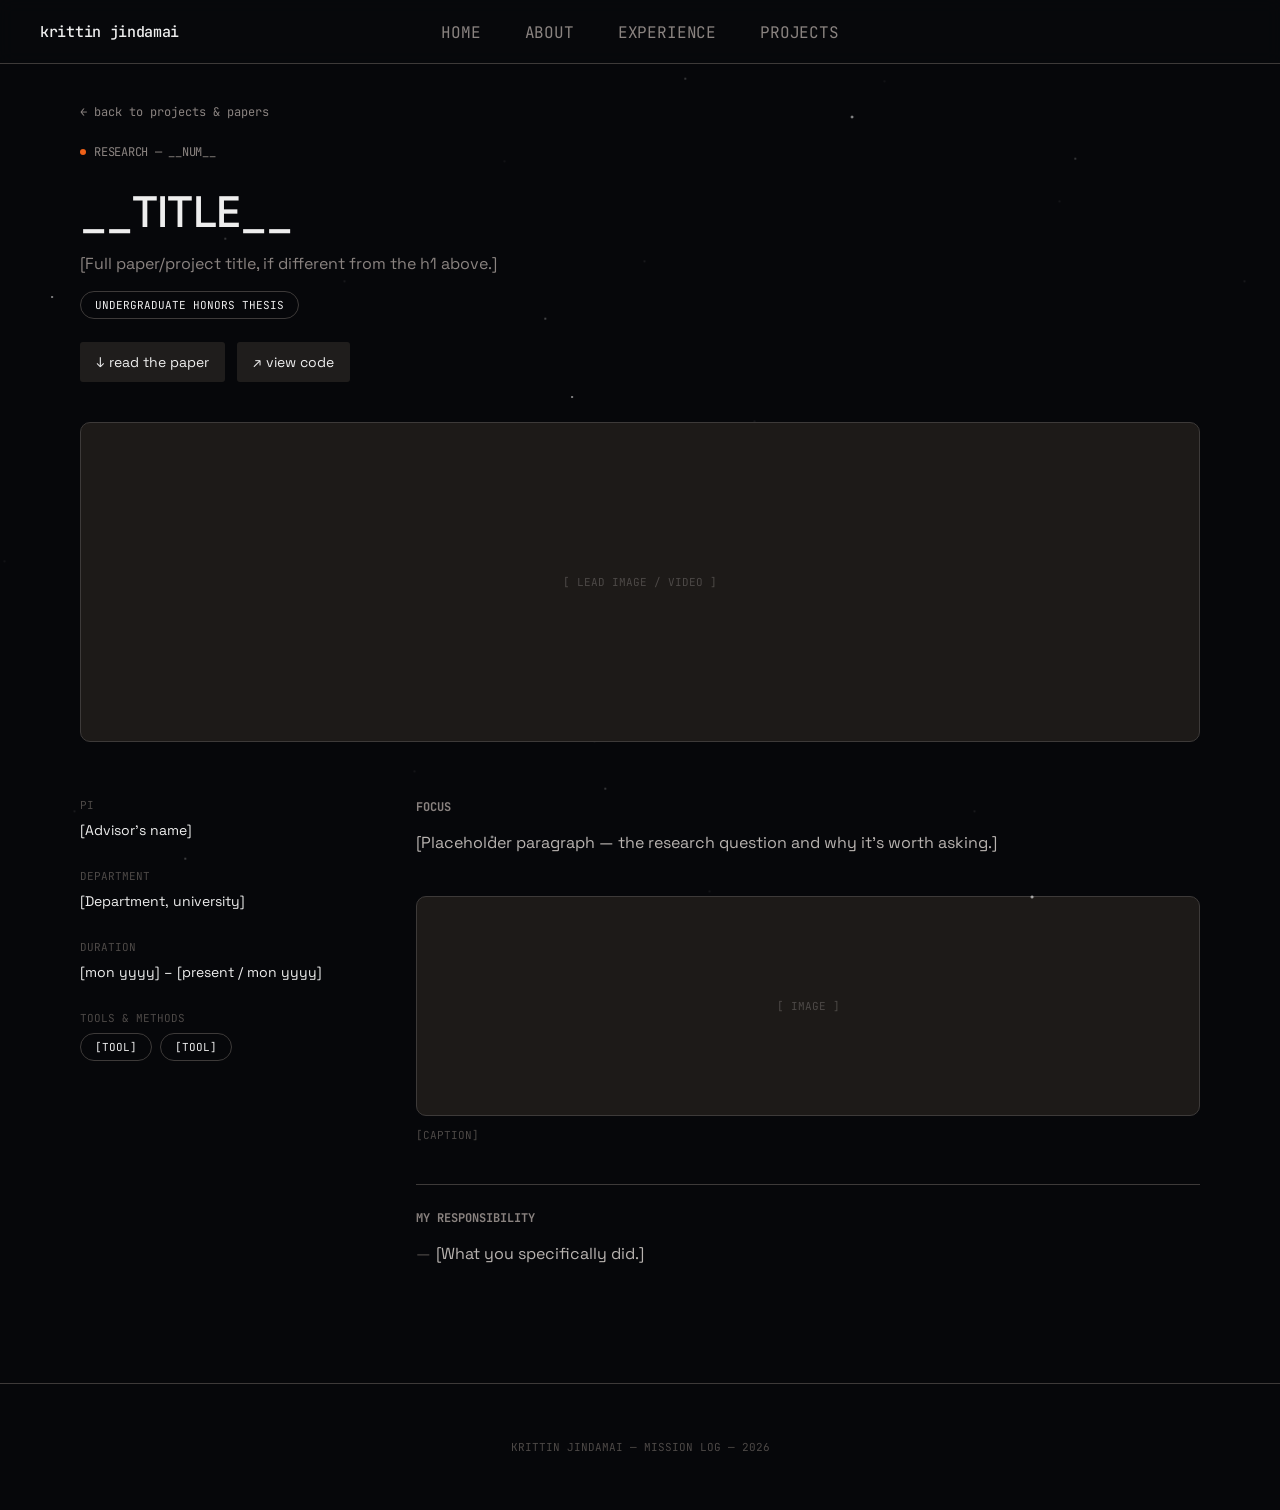
==== commit 7c0558b8: "asdassdasd" ====
--- a/projects/_template-research.html
+++ b/projects/_template-research.html
@@ -8,10 +8,10 @@
   <link rel="preconnect" href="https://fonts.googleapis.com">
   <link rel="preconnect" href="https://fonts.gstatic.com" crossorigin>
   <link href="https://fonts.googleapis.com/css2?family=Space+Grotesk:wght@400;500;600&family=JetBrains+Mono:wght@400;500&display=swap" rel="stylesheet">
-  <link rel="stylesheet" href="../css/style.css">
+  <link rel="stylesheet" href="../css/style.css?v=20260830">
 
   <!-- In <head> and render-blocking, deliberately — see index.html. -->
-  <script src="../js/main.js"></script>
+  <script src="../js/main.js?v=20260830"></script>
 </head>
 <body>
 
--- a/css/style.css
+++ b/css/style.css
@@ -266,9 +266,15 @@
   position:absolute; left:50%; top:50%; transform:translate(-50%,-50%);
   display:flex; gap:44px;
 }
+/* Krittin: "make the index top middle bigger and use Capitals" — bigger and
+   uppercase than the lowercase 15px the wordmark shares via .topnav, so this
+   overrides both just for the links themselves. Letter-spacing eases off
+   .topnav's -.02em (tuned for lowercase) the way .eyebrow's uppercase mono
+   labels already do elsewhere on the site. */
 .navlinks a{
   color:var(--warm-granite);
   padding:4px 0;
+  font-size:16px; text-transform:uppercase; letter-spacing:-.01em;
   transition:color var(--t-fast) var(--ease);
 }
 .navlinks a:hover, .navlinks a.active{ color:var(--bone); }
@@ -513,7 +519,7 @@
 /* Portrait | copy + education | vertical tool marks. The copy sits in the
    middle, above the horizon the descent lands on. */
 .about-grid{
-  display:grid; grid-template-columns:420px minmax(0,1fr) 230px;
+  display:grid; grid-template-columns:420px minmax(0,1fr) 250px;
   gap:56px; align-items:start;
 }
 
@@ -523,8 +529,19 @@
    longer so we can see the entire rocket im hodling" — so this column is now
    taller than the middle/right ones (About's total height DOES grow with it,
    unlike before) and `.about-grid`'s `align-items:start` is what lets that
-   happen without stretching the other two columns to match. */
-.about-plate{ display:flex; flex-direction:column; }
+   happen without stretching the other two columns to match.
+
+   Krittin: "push the tools and skills to the right more, but also move the
+   photo to make everything symmetric" — the grid's own columns already flush
+   the skills column against section-inner's right edge, so there is no room
+   to push it further right without widening the section itself (which does
+   nothing once the viewport is narrower than the max-width). Instead both end
+   columns bleed the SAME 24px into section-inner's own 40px side padding —
+   photo left, skills right — so the shift is symmetric and viewport-
+   independent rather than depending on how wide Krittin's screen happens to
+   be. UNVERIFIED — check it reads as centred rather than cramped against the
+   edges. */
+.about-plate{ display:flex; flex-direction:column; margin-left:-24px; }
 .about-photo{
   /* Matches krittin-portrait.jpg's own 548x900 exactly, so `cover` below has
      nothing to crop — the whole rocket stays in frame at any column width. */
@@ -537,9 +554,13 @@
 .about-photo:hover{ border-color:var(--warm-granite); }
 .about-photo img{ width:100%; height:100%; object-fit:cover; }
 
-.about-text{ font-size:16px; line-height:1.6; color:var(--pale-stone); max-width:640px; }
+/* Krittin: "make the font smaller for the description... make the text wider
+   as well so the height can be reduced" — it was sitting too far down the
+   page. Smaller + wider means fewer wrapped lines per paragraph, so the whole
+   bio block loses height even though the copy itself is unchanged. */
+.about-text{ font-size:15px; line-height:1.6; color:var(--pale-stone); max-width:760px; }
 .about-text p{ margin:0 0 16px; }
-.about-text .lead{ color:var(--bone); font-size:18px; margin-bottom:24px; }
+.about-text .lead{ color:var(--bone); font-size:17px; margin-bottom:24px; }
 
 /* ---------- education + coursework, inside About ----------
    Education had a full section of its own; Krittin folded it back into
@@ -565,7 +586,7 @@
    without disappearing. */
 .edu-detail{ font-family:var(--mono); font-size:11px; color:var(--pale-stone); }
 
-/* ---------- awards & certificates ---------- */
+/* ---------- awards ---------- */
 /* Awards is the section the Projects canvas SPILLS INTO — Krittin: "make this
    page and awards page connected" and "the bottom half just be on the awards
    page". The globe's lower half is drawn on that canvas, which overflows down
@@ -576,27 +597,23 @@
    stacking context at z-index 0 (see .proj-scene), so this section and
    everything in it paints ABOVE the planet rather than being hidden behind it.
    The section has no background of its own — if it ever gains one, the globe
-   disappears. */
+   disappears.
+
+   Krittin had this section's certificate list removed entirely; the empty
+   section-inner stays only so the min-height rule below still reserves the
+   room the globe's spill runs behind. */
 .awards{ padding:120px 0; position:relative; z-index:1; }
-.awards-grid{
-  display:grid; grid-template-columns:repeat(auto-fit, minmax(220px, 1fr));
-  gap:1px; background:var(--ash); border:1px solid var(--ash); border-radius:10px;
-  overflow:hidden; margin-top:8px;
-}
-.award-card{
-  background:var(--void-edge); padding:24px; display:flex; flex-direction:column; gap:14px;
-}
-.award-media{
-  height:120px; border:1px solid var(--ash); border-radius:6px; background:var(--carbon);
-  display:flex; align-items:center; justify-content:center;
-  font-family:var(--mono); font-size:10px; text-transform:uppercase; color:var(--graphite);
-}
-.award-name{ font-family:var(--sans); font-size:15px; font-weight:500; color:var(--bone); }
 
 /* ---------- experience ----------
    No border-top: About runs into this one over the same continuous sky, and a
    hairline across it would cut the two apart. Projects keeps its rule. */
-.experience{ padding:120px 0; }
+/* Krittin: "move everything from experience title to 01 through 07 up by half
+   the height of each experience tab" — a resting .exp-row (44px of .exp-head
+   padding + ~47px role-block) is ~91px, so top padding drops by half that,
+   ~46px, pulling the eyebrow and every row up together. Bottom keeps the full
+   120px. UNVERIFIED — the row-height estimate assumes the default line-height
+   on .exp-role/.exp-org; check the gap above "02 — experience" reads right. */
+.experience{ padding:74px 0 120px; }
 
 /* Wider than the 1200px default, matching About — the rows read as a table and
    want the room, and lining them up with the About columns above keeps the two
@@ -1164,7 +1181,10 @@
 
 /* Third column of the About grid: a slow vertical drift down the right-hand
    side rather than a horizontal band parked under the bio. */
-.about-skills{ display:flex; flex-direction:column; }
+/* Bleeds the same 24px into section-inner's right padding that .about-plate
+   bleeds into the left, so the two ends move outward by an equal amount —
+   see the comment on .about-grid. */
+.about-skills{ display:flex; flex-direction:column; margin-right:-24px; }
 .skills-label{
   font-family:var(--mono); font-size:11px; letter-spacing:.02em; text-transform:uppercase;
   color:var(--graphite); display:flex; align-items:center; gap:8px; margin-bottom:24px;
@@ -1562,6 +1582,10 @@
     position:relative; left:auto; top:auto; transform:none;
     gap:12px; font-size:11px;
   }
+  /* .navlinks a's own 16px (see the desktop rule above) would otherwise win
+     over this by inheritance and blow the links back out to a size five of
+     them plus the wordmark don't fit across a phone. */
+  .navlinks a{ font-size:11px; }
 }
 
 /* ---------- reduced motion ----------
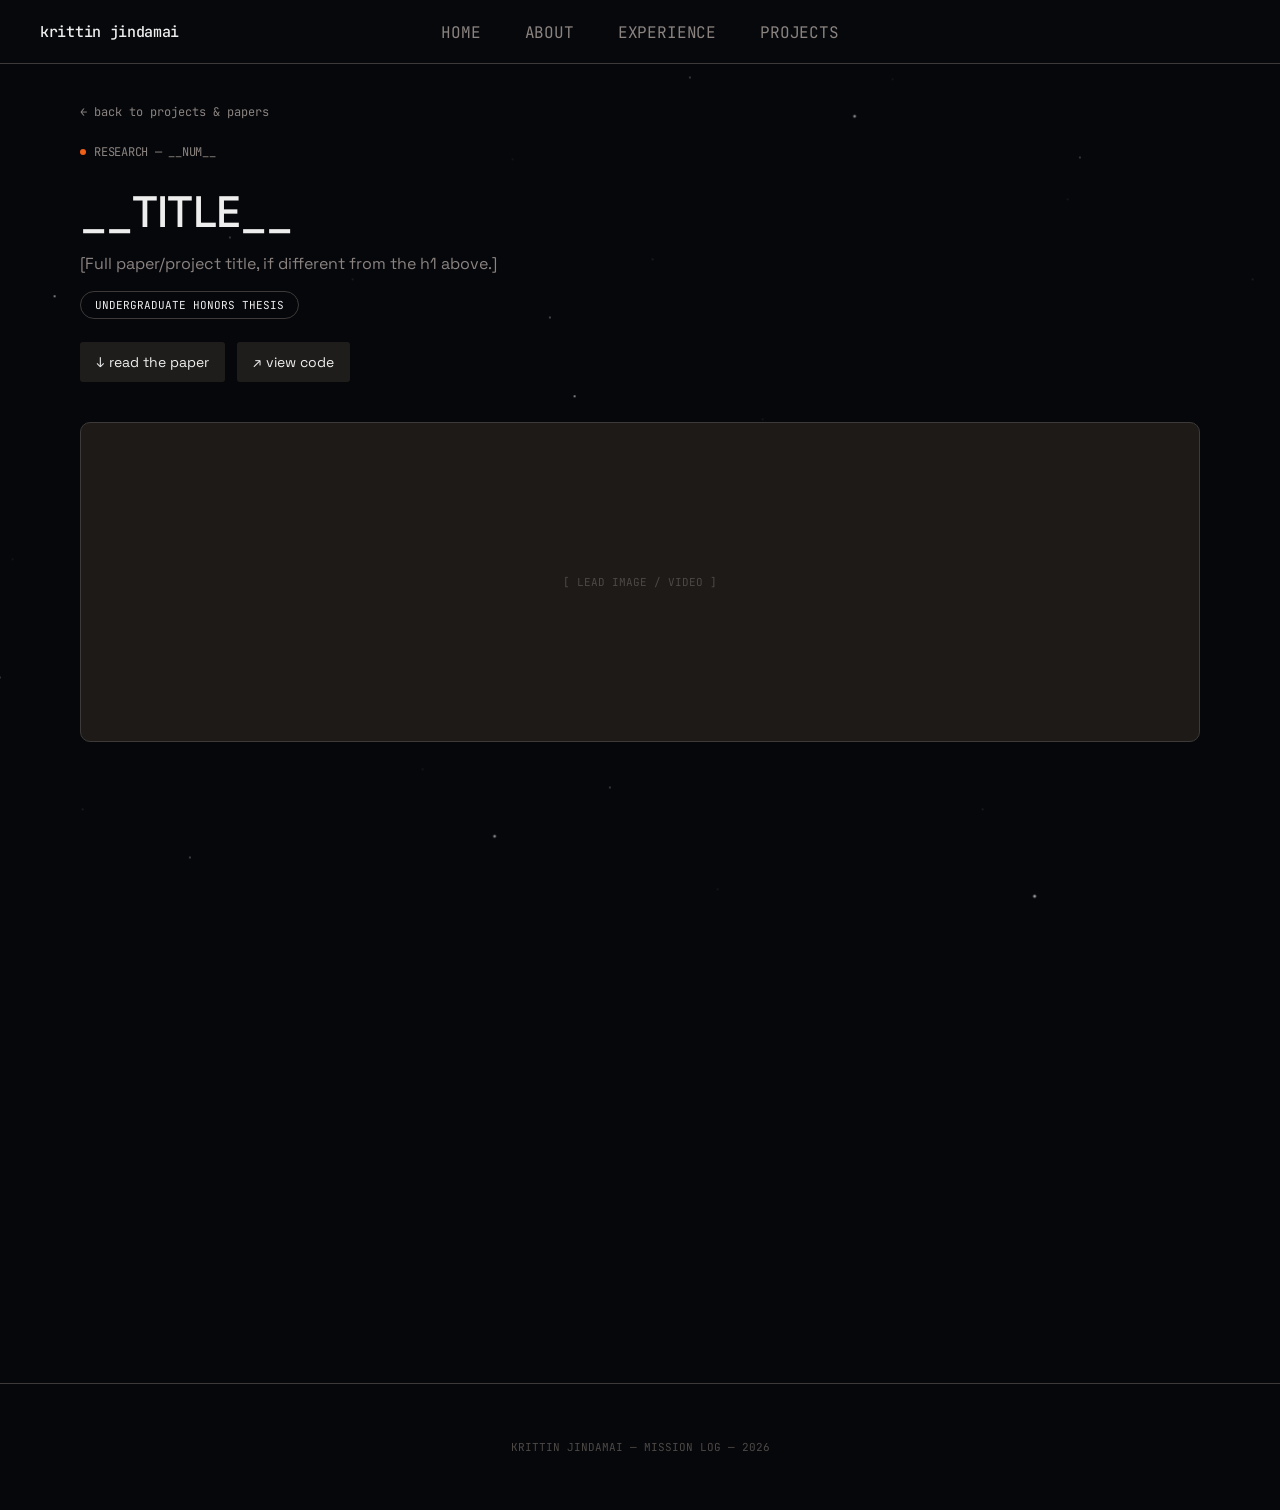
==== commit 4e00b7fa: "fix lag 1" ====
--- a/projects/_template-research.html
+++ b/projects/_template-research.html
@@ -1,4 +1,4 @@
-<!doctype html>
+﻿<!doctype html>
 <html lang="en">
 <head>
   <meta charset="utf-8">
@@ -8,10 +8,10 @@
   <link rel="preconnect" href="https://fonts.googleapis.com">
   <link rel="preconnect" href="https://fonts.gstatic.com" crossorigin>
   <link href="https://fonts.googleapis.com/css2?family=Space+Grotesk:wght@400;500;600&family=JetBrains+Mono:wght@400;500&display=swap" rel="stylesheet">
-  <link rel="stylesheet" href="../css/style.css?v=20260830">
+  <link rel="stylesheet" href="../css/style.css?v=20260830d">
 
   <!-- In <head> and render-blocking, deliberately — see index.html. -->
-  <script src="../js/main.js?v=20260830"></script>
+  <script src="../js/main.js?v=20260830d"></script>
 </head>
 <body>
 
--- a/css/style.css
+++ b/css/style.css
@@ -39,6 +39,15 @@
      the row the horizon lands on — currently 0.70 of the viewport, so roughly
      the bottom third is planet. Raise one, raise the other. */
   --horizon-band:32vh;
+
+  /* Sticky nav's own height — also read as NAV_H in js/main.js (kept as a
+     literal there since JS can't consume a CSS custom property for free).
+     One source of truth for the ~9 `calc(100vh - 64px)` sites below, instead
+     of the literal repeated at each one. */
+  --nav-h:64px;
+  /* The horizontal fade mask both marquee orientations use at their edges —
+     identical string, shared instead of repeated verbatim at each site. */
+  --mask-fade-h:linear-gradient(90deg, transparent 0, #000 9%, #000 91%, transparent 100%);
 }
 
 *, *::before, *::after{ box-sizing:border-box; }
@@ -238,7 +247,7 @@
 .topnav{
   position:sticky; top:0; z-index:20;
   display:flex; align-items:center; justify-content:space-between;
-  padding:0 40px; height:64px;
+  padding:0 40px; height:var(--nav-h);
   border-bottom:1px solid var(--ash);
   background:rgba(8,9,13,.82);
   backdrop-filter:blur(8px);
@@ -301,14 +310,14 @@
    centring becomes a no-op the moment it does. Nothing is ever clipped.
    About sets its own layout below; it has a horizon to leave room for. */
 .awards, .experience, .projects{
-  min-height:calc(100vh - 64px); /* the sticky nav owns the other 64px */
+  min-height:calc(100vh - var(--nav-h)); /* the sticky nav owns the other 64px */
   display:flex; flex-direction:column; justify-content:center;
 }
 .eyebrow{
   font-family:var(--mono); font-size:12px; letter-spacing:-.02em; text-transform:uppercase;
   color:var(--warm-granite); display:flex; align-items:center; gap:8px; margin-bottom:24px;
 }
-.eyebrow .dot{
+.eyebrow .dot, .hero-focus .dot{
   width:6px; height:6px; border-radius:50%; background:var(--orange); display:inline-block;
   animation:status-pulse 2.8s var(--ease) infinite;
 }
@@ -344,13 +353,13 @@
    way the scene covers exactly the visible area both before and after it
    sticks — which is also what makes HORIZON_Y in orbit-scene.js a fraction of
    the area the reader can actually see. */
-.hero-scene{ position:sticky; top:64px; height:calc(100vh - 64px); z-index:0; }
+.hero-scene{ position:sticky; top:var(--nav-h); height:calc(100vh - var(--nav-h)); z-index:0; }
 
 .hero{
-  display:flex; min-height:calc(100vh - 64px); align-items:stretch; position:relative;
+  display:flex; min-height:calc(100vh - var(--nav-h)); align-items:stretch; position:relative;
   /* Cancels the scene's flow height, so the hero starts at the top of .descent
      rather than a screen below it. */
-  margin-top:calc(-100vh + 64px);
+  margin-top:calc(-100vh + var(--nav-h));
 }
 
 /* The scene is a sibling behind both sections now rather than a child of the
@@ -405,10 +414,6 @@
   font-family:var(--mono); font-size:12px; letter-spacing:-.02em; text-transform:uppercase;
   color:var(--graphite); display:flex; align-items:center; gap:8px; margin-top:12px;
 }
-.hero-focus .dot{
-  width:6px; height:6px; border-radius:50%; background:var(--orange); display:inline-block;
-  animation:status-pulse 2.8s var(--ease) infinite;
-}
 
 /* live status strip — everything on it is computed, nothing is filler copy */
 .hero-status{
@@ -434,7 +439,8 @@
              color var(--t-fast) var(--ease), transform var(--t-fast) var(--ease);
 }
 .btn-dark{ background:#1f1d1c; color:var(--bone); padding:0 16px; border:1px solid transparent; cursor:pointer; }
-.btn-dark:hover{ background:#2a2725; transform:translateY(-1px); }
+/* Same dark-fill hover as .paper-btn (projects/*.html's "read the paper" CTA) */
+.btn-dark:hover, .paper-btn:hover{ background:#2a2725; transform:translateY(-1px); }
 .ghost-link{
   border:1px solid var(--ash); color:var(--pale-stone); padding:0 16px;
   background:none; cursor:pointer;
@@ -507,7 +513,7 @@
    spoken for — --horizon-band is the strip the globe's limb sits in, and the
    skills marquee is pushed down to ride just above it. */
 .about{
-  min-height:calc(100vh - 64px);
+  min-height:calc(100vh - var(--nav-h));
   display:flex; flex-direction:column;
   padding:56px 0 var(--horizon-band);
 }
@@ -722,7 +728,7 @@
    pinning it there would clip the index. */
 @media (min-width: 901px){
   .projects{
-    height:calc(100vh - 64px); max-height:calc(100vh - 64px); padding:32px 0 24px;
+    height:calc(100vh - var(--nav-h)); max-height:calc(100vh - var(--nav-h)); padding:32px 0 24px;
     /* overflow VISIBLE, deliberately, despite the hard height above. Earth is
        drawn whole and its lower half carries on past this section into Awards
        — Krittin: "the earth make it full (stay same place) the rest of the
@@ -1208,8 +1214,8 @@
 .marquee{
   overflow:hidden; padding:24px 0;
   /* fade the tags out at both edges so they don't get sliced by the viewport */
-  -webkit-mask-image:linear-gradient(90deg, transparent 0, #000 9%, #000 91%, transparent 100%);
-          mask-image:linear-gradient(90deg, transparent 0, #000 9%, #000 91%, transparent 100%);
+  -webkit-mask-image:var(--mask-fade-h);
+          mask-image:var(--mask-fade-h);
 }
 .marquee-track{
   display:flex; gap:16px; width:max-content;
@@ -1269,10 +1275,13 @@
    column no longer carries its own paper row (see the research template). */
 .detail-cta{ display:flex; flex-wrap:wrap; gap:12px; margin-top:24px; }
 .detail-media{ max-width:1200px; margin:40px auto 0; padding:0 40px; }
-.detail-media-inner{
-  position:relative; min-height:320px; max-height:520px; background:var(--carbon); border:1px solid var(--ash); border-radius:10px;
+.detail-media-inner, .detail-figure-media{
+  background:var(--carbon); border:1px solid var(--ash); border-radius:10px;
   display:flex; align-items:center; justify-content:center; overflow:hidden;
   font-family:var(--mono); font-size:11px; text-transform:uppercase; color:var(--graphite);
+}
+.detail-media-inner{
+  position:relative; min-height:320px; max-height:520px;
   view-transition-name:proj-media;
 }
 .detail-media-inner img, .detail-media-inner video, .detail-media-inner canvas{ width:100%; height:100%; object-fit:cover; display:block; }
@@ -1329,7 +1338,6 @@
   font-family:var(--sans); font-size:14px; padding:0 16px; height:40px; border-radius:3px; margin-top:4px;
   transition:background-color var(--t-fast) var(--ease), transform var(--t-fast) var(--ease);
 }
-.paper-btn:hover{ background:#2a2725; transform:translateY(-1px); }
 .desc{ font-size:16px; line-height:1.65; color:var(--pale-stone); }
 .desc p{ margin:0 0 20px; }
 .desc h3{ font-family:var(--mono); font-size:12px; text-transform:uppercase; color:var(--warm-granite); margin:32px 0 12px; padding-top:24px; border-top:1px solid var(--ash); }
@@ -1354,11 +1362,7 @@
    `.detail-figure-media` repeats `.detail-media-inner`'s box exactly, minus
    that transition name (a second element can't carry the same one). */
 .desc .detail-figure{ margin:40px 0; }
-.detail-figure-media{
-  min-height:220px; max-height:440px; background:var(--carbon); border:1px solid var(--ash); border-radius:10px;
-  display:flex; align-items:center; justify-content:center; overflow:hidden;
-  font-family:var(--mono); font-size:11px; text-transform:uppercase; color:var(--graphite);
-}
+.detail-figure-media{ min-height:220px; max-height:440px; }
 .detail-figure-media img, .detail-figure-media video{ width:100%; height:100%; object-fit:cover; }
 /* Anything with information at the edges — a plot's axis labels, a
    diagram's boxes, a log screenshot's last line — can't take the same
@@ -1478,14 +1482,14 @@
      with the hero's compensating negative margin removed. orbit-scene.js pins
      the descent at 0 below this same breakpoint and pans the globe down into
      the lower block so it stays out from behind the name. */
-  .hero{ flex-direction:column; min-height:calc(100vh - 64px); margin-top:0; }
+  .hero{ flex-direction:column; min-height:calc(100vh - var(--nav-h)); margin-top:0; }
   .hero-left{ flex:0 0 auto; width:100%; padding:72px 24px 32px; }
   .hero-left::before{ display:none; }
   .hero-right{ flex:1 1 auto; width:100%; height:auto; min-height:0; }
   /* left/right are load-bearing: switching from sticky to absolute drops the
      block-level auto width and the box would shrink to fit, taking the canvas
      (which is inset:0 against it) to zero. */
-  .hero-scene{ position:absolute; top:0; left:0; right:0; height:calc(100vh - 64px); }
+  .hero-scene{ position:absolute; top:0; left:0; right:0; height:calc(100vh - var(--nav-h)); }
   .telemetry{ left:20px; bottom:18px; }
   .drag-hint{ right:20px; bottom:18px; }
   .about, .awards, .experience, .projects{ padding:80px 0; }
@@ -1499,8 +1503,8 @@
      the horizontal band, reusing the original keyframes. */
   .marquee-v{
     height:auto; padding:24px 0;
-    -webkit-mask-image:linear-gradient(90deg, transparent 0, #000 9%, #000 91%, transparent 100%);
-            mask-image:linear-gradient(90deg, transparent 0, #000 9%, #000 91%, transparent 100%);
+    -webkit-mask-image:var(--mask-fade-h);
+            mask-image:var(--mask-fade-h);
   }
   .marquee-v .marquee-track{
     flex-direction:row; align-items:center; width:max-content; height:auto;
@@ -1613,8 +1617,7 @@
   .marquee-track, .marquee-v .marquee-track{ animation:none; }
   .star-near{ animation:none; }
   .nebula{ transform:none; }
-  .eyebrow .dot{ animation:none; }
-  .hero-focus .dot{ animation:none; }
+  .eyebrow .dot, .hero-focus .dot{ animation:none; }
   .hero-name .cursor, .proj-index .cursor{ animation:none; }
   .hero-left::before{ animation:none; height:58%; }
   .telemetry, .drag-hint{ animation:none; opacity:1; }
@@ -1624,7 +1627,7 @@
      the hero's, with the hero's compensating negative margin removed — so the
      globe never ends up sitting behind the About copy. orbit-scene.js pins the
      descent at 0 under the same preference. */
-  .hero-scene{ position:absolute; top:0; left:0; right:0; height:calc(100vh - 64px); }
+  .hero-scene{ position:absolute; top:0; left:0; right:0; height:calc(100vh - var(--nav-h)); }
   .hero{ margin-top:0; }
   .hero-left{ opacity:1; transform:none; }
   .hint-wrap{ opacity:1; }
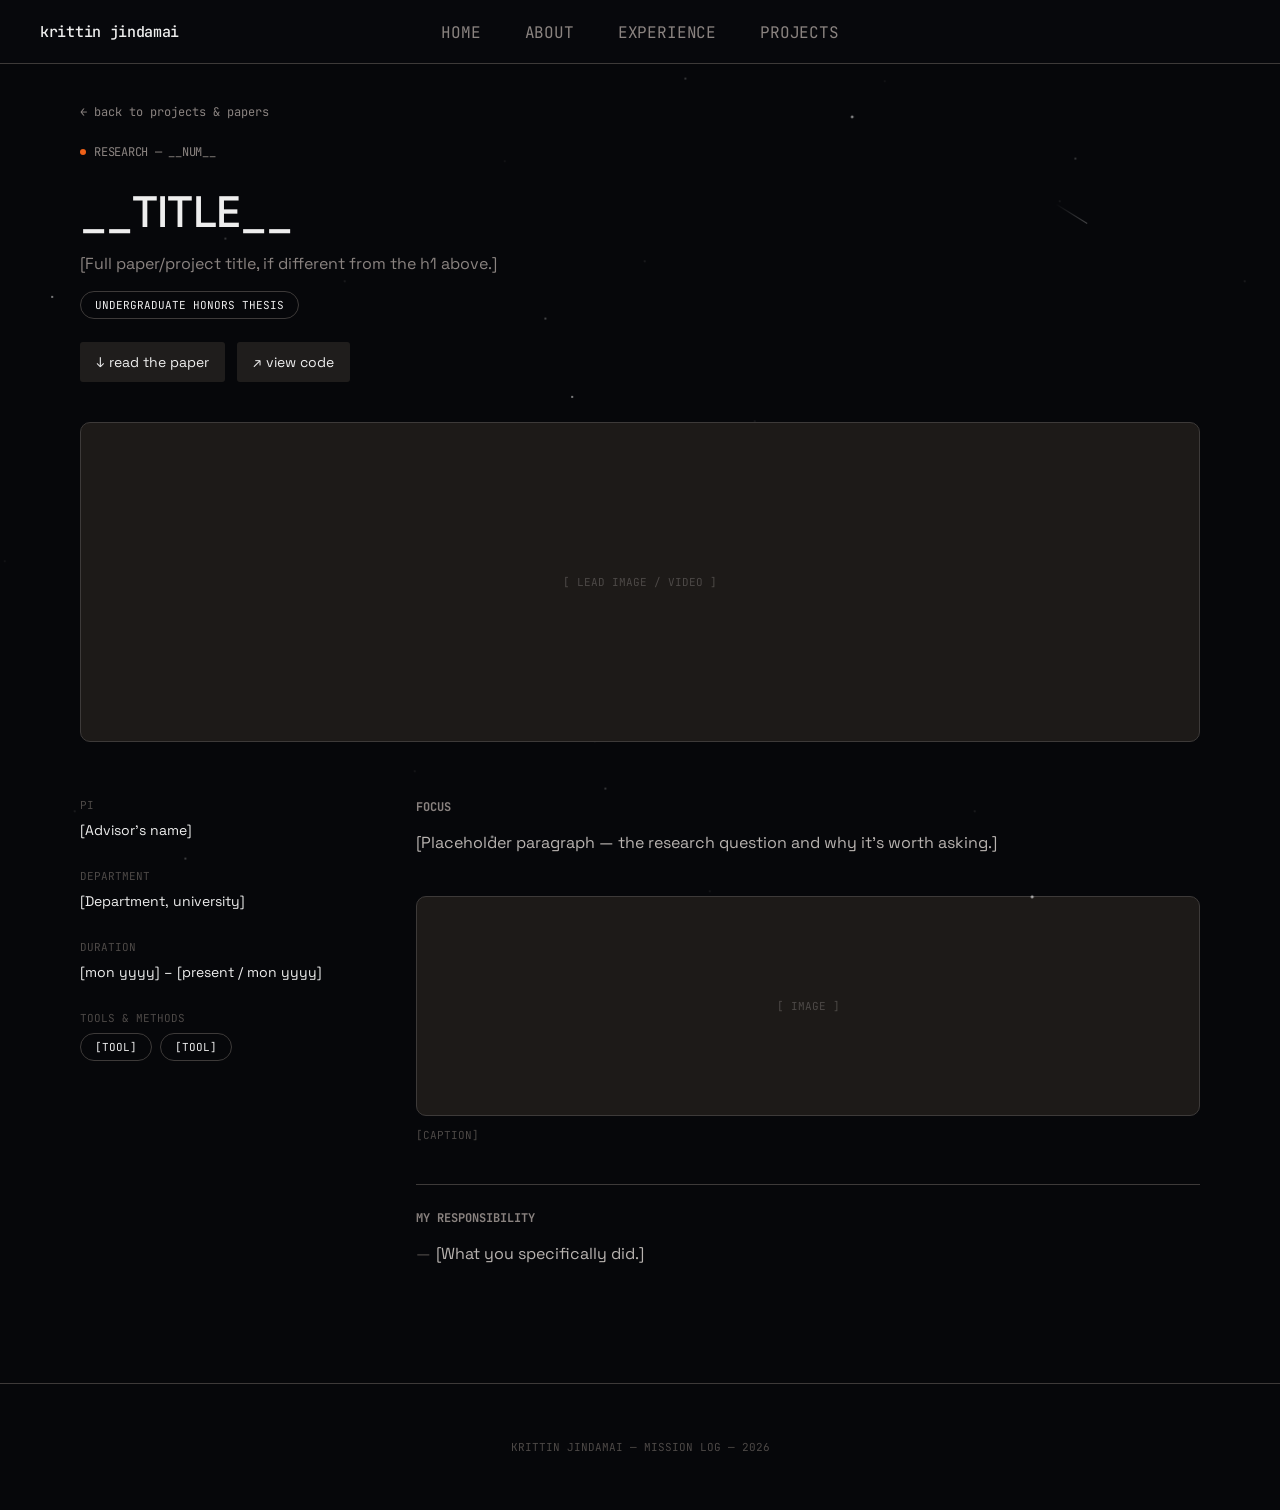
==== commit 7db4ea1d: "fix lag" ====
--- a/projects/_template-research.html
+++ b/projects/_template-research.html
@@ -8,10 +8,10 @@
   <link rel="preconnect" href="https://fonts.googleapis.com">
   <link rel="preconnect" href="https://fonts.gstatic.com" crossorigin>
   <link href="https://fonts.googleapis.com/css2?family=Space+Grotesk:wght@400;500;600&family=JetBrains+Mono:wght@400;500&display=swap" rel="stylesheet">
-  <link rel="stylesheet" href="../css/style.css?v=20260830d">
+  <link rel="stylesheet" href="../css/style.css?v=20260831b">
 
   <!-- In <head> and render-blocking, deliberately — see index.html. -->
-  <script src="../js/main.js?v=20260830d"></script>
+  <script src="../js/main.js?v=20260831b"></script>
 </head>
 <body>
 
--- a/css/style.css
+++ b/css/style.css
@@ -123,7 +123,10 @@
      --void background underneath. */
   background-image:radial-gradient(1400px 900px at 50% 40%,
     rgba(10,12,17,calc(var(--sky-color, 1))), var(--void) 70%);
-  background-attachment:fixed;
+  /* Full-page fixed backgrounds are repainted during scroll on some laptop
+     GPU/compositor paths. The dedicated fixed nebula and stars already carry
+     the backdrop, so keeping this subtle vignette in normal flow is cheaper. */
+  background-attachment:scroll;
 }
 
 /* ---------- nebula backdrop ----------
@@ -170,7 +173,6 @@
 .star-layer{
   position:absolute; inset:-25%;
   background-repeat:repeat;
-  will-change:background-position;
 }
 
 .star-far{
@@ -249,8 +251,10 @@
   display:flex; align-items:center; justify-content:space-between;
   padding:0 40px; height:var(--nav-h);
   border-bottom:1px solid var(--ash);
-  background:rgba(8,9,13,.82);
-  backdrop-filter:blur(8px);
+  /* A translucent blur forces the browser to re-sample everything behind the
+     sticky bar on every scroll frame. A slightly more opaque flat surface is
+     visually equivalent here and stays on the compositor fast path. */
+  background:rgba(8,9,13,.96);
   font-family:var(--mono); font-size:15px; letter-spacing:-.02em; text-transform:lowercase;
 }
 .topnav .wordmark{ font-weight:500; }
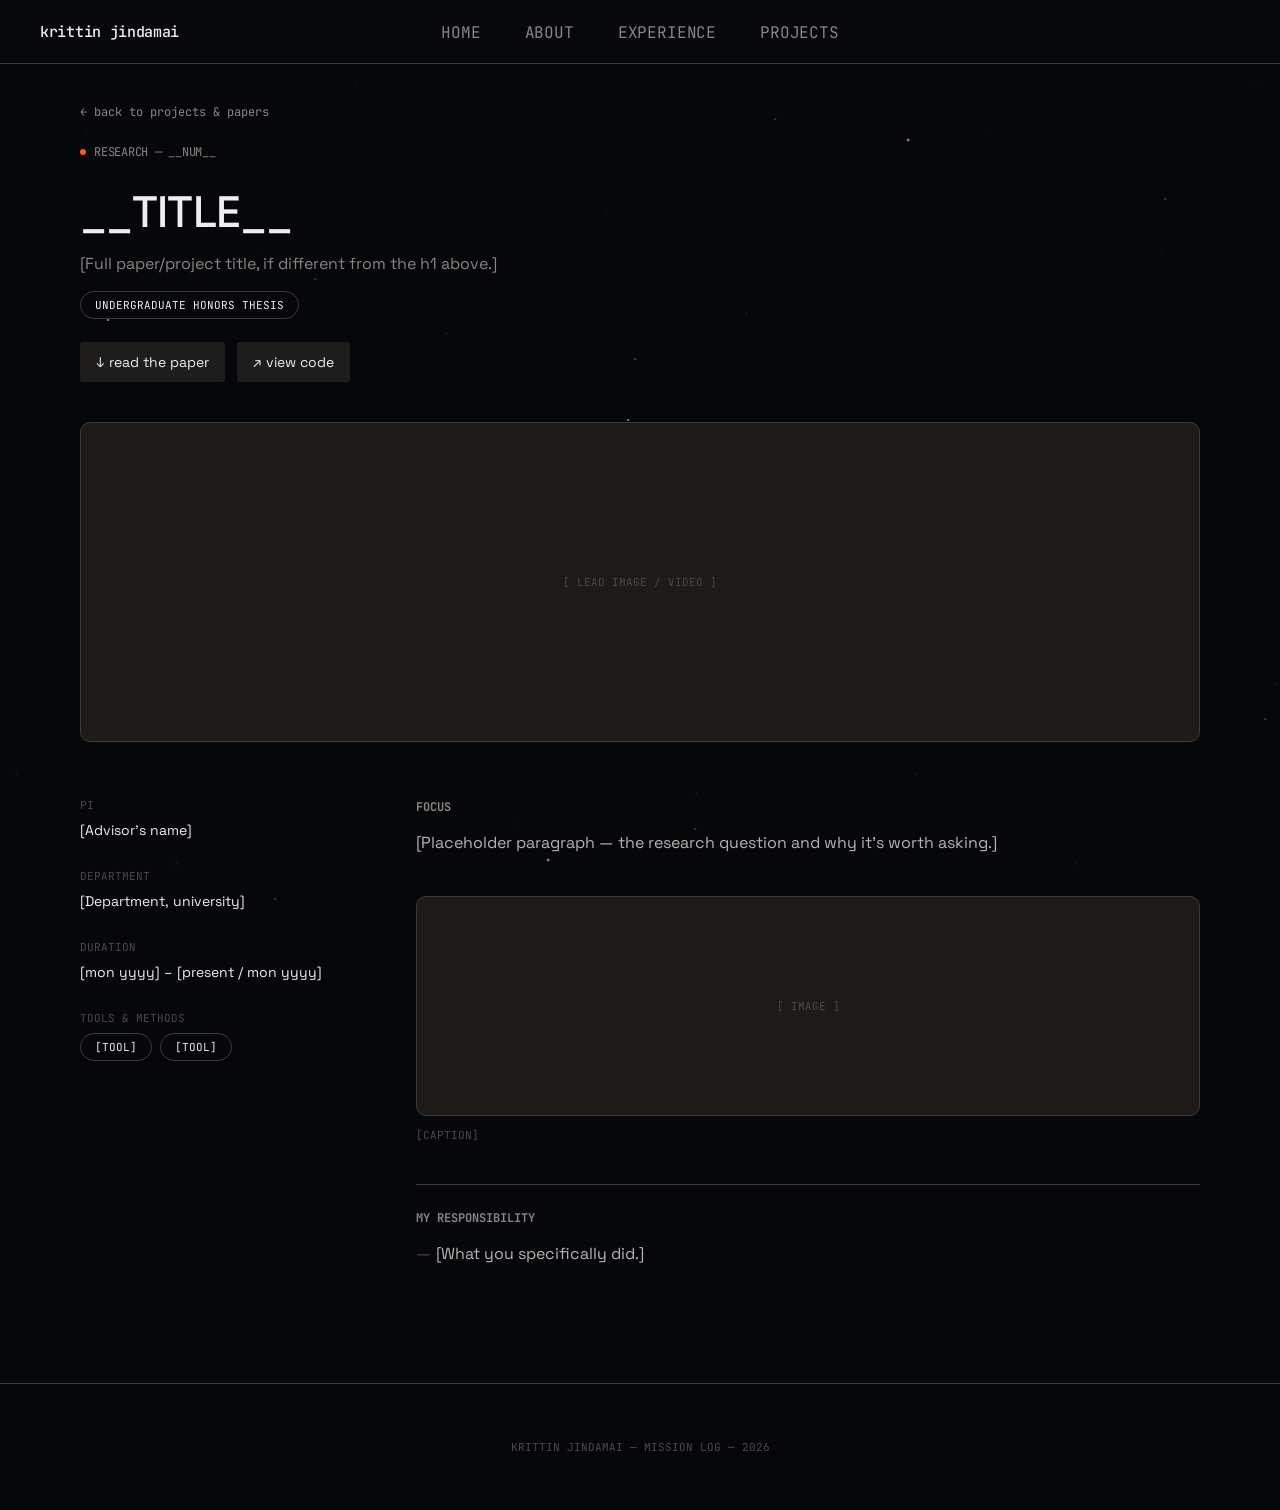
==== commit d82807fc: "lag fix 2" ====
--- a/projects/_template-research.html
+++ b/projects/_template-research.html
@@ -8,10 +8,10 @@
   <link rel="preconnect" href="https://fonts.googleapis.com">
   <link rel="preconnect" href="https://fonts.gstatic.com" crossorigin>
   <link href="https://fonts.googleapis.com/css2?family=Space+Grotesk:wght@400;500;600&family=JetBrains+Mono:wght@400;500&display=swap" rel="stylesheet">
-  <link rel="stylesheet" href="../css/style.css?v=20260831b">
+  <link rel="stylesheet" href="../css/style.css?v=20260831c">
 
   <!-- In <head> and render-blocking, deliberately — see index.html. -->
-  <script src="../js/main.js?v=20260831b"></script>
+  <script src="../js/main.js?v=20260831c"></script>
 </head>
 <body>
 
--- a/css/style.css
+++ b/css/style.css
@@ -78,8 +78,8 @@
 /* Unhurried and sequenced: the outgoing content clears quickly, then the
    incoming content takes its time arriving. The overlap is what keeps it
    from reading as a cut. */
-::view-transition-old(root){ animation:260ms var(--ease) both vt-out; }
-::view-transition-new(root){ animation:520ms 90ms var(--ease-out) both vt-in; }
+::view-transition-old(root){ animation:180ms var(--ease) both vt-out; }
+::view-transition-new(root){ animation:360ms 50ms var(--ease-out) both vt-in; }
 
 /* Direction is set on <html> by main.js before the snapshot is taken, so
    going deeper and coming back are not the same gesture: forward, the new
@@ -103,7 +103,7 @@
    the returned-to card on the way back; the detail-page halves are named
    below, where they are unique per page. */
 ::view-transition-group(proj-media),
-::view-transition-group(proj-title){ animation-duration:560ms; animation-timing-function:var(--ease-out); }
+::view-transition-group(proj-title){ animation-duration:400ms; animation-timing-function:var(--ease-out); }
 
 /* Native smooth scroll is replaced by an eased JS scroll in main.js so the
    long jumps between sections don't snap. Kept as the no-JS fallback. */
@@ -171,8 +171,10 @@
   view-transition-name:star-layer;
 }
 .star-layer{
-  position:absolute; inset:-25%;
+  position:absolute; inset:-20%;
   background-repeat:repeat;
+  contain:paint;
+  will-change:transform;
 }
 
 .star-far{
@@ -1619,6 +1621,7 @@
      `.marquee-track`, so the vertical marquee in About went on scrolling under
      a reduced-motion preference that had stopped the horizontal one. */
   .marquee-track, .marquee-v .marquee-track{ animation:none; }
+  .star-layer{ transform:none !important; will-change:auto; }
   .star-near{ animation:none; }
   .nebula{ transform:none; }
   .eyebrow .dot, .hero-focus .dot{ animation:none; }
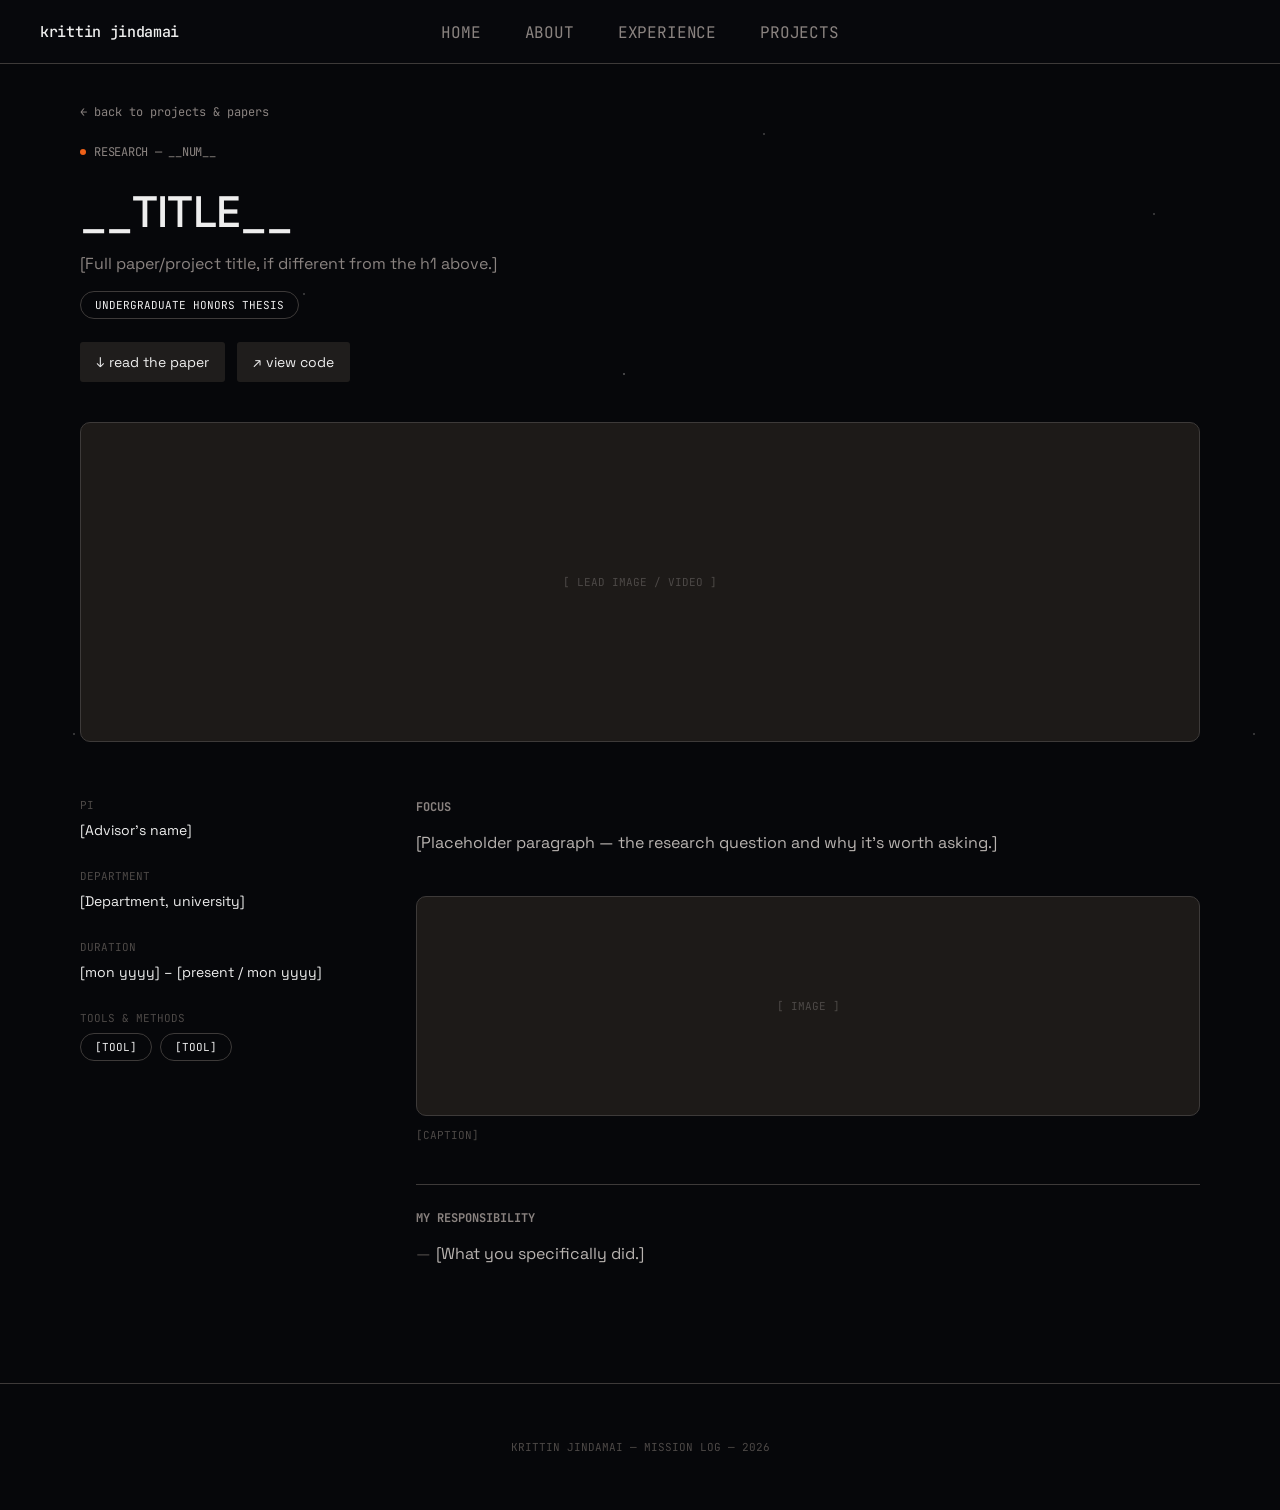
==== commit 2b1ead41: "lag fix 4" ====
--- a/projects/_template-research.html
+++ b/projects/_template-research.html
@@ -8,19 +8,17 @@
   <link rel="preconnect" href="https://fonts.googleapis.com">
   <link rel="preconnect" href="https://fonts.gstatic.com" crossorigin>
   <link href="https://fonts.googleapis.com/css2?family=Space+Grotesk:wght@400;500;600&family=JetBrains+Mono:wght@400;500&display=swap" rel="stylesheet">
-  <link rel="stylesheet" href="../css/style.css?v=20260831c">
+  <link rel="stylesheet" href="../css/style.css?v=20260831f">
 
   <!-- In <head> and render-blocking, deliberately — see index.html. -->
-  <script src="../js/main.js?v=20260831c"></script>
+  <script src="../js/main.js?v=20260831f"></script>
 </head>
 <body>
 
   <div class="nebula" id="nebula"></div>
 
   <div class="stars" id="stars">
-      <div class="star-layer star-far"  data-depth="0.04" data-drift="26"></div>
       <div class="star-layer star-mid"  data-depth="0.10" data-drift="15"></div>
-      <div class="star-layer star-near" data-depth="0.20" data-drift="8"></div>
     </div>
 
   <nav class="topnav">
--- a/css/style.css
+++ b/css/style.css
@@ -144,15 +144,9 @@
      through Awards — Krittin: "add nebula to this page as well". Project
      detail pages set it to 0 outright. */
   opacity:calc(.38 * var(--sky-color, 1));
-  /* Overscaled so the drift, the scale breathe and the scroll parallax never
-     expose an edge. Raised three times alongside the drift amplitudes in
-     main.js (1.12 -> 1.19 -> 1.26 -> 1.34) as those went up: Krittin asked
-     for more speed twice after the first pass, and the overscan has to grow
-     with the excursion or a corner of the image reaches the frame.
-     **Raise this before raising the amplitudes in main.js's paint().** Under
-     prefers-reduced-motion it is overridden to `none` below: nothing moves,
-     so no margin is needed. */
-  transform:scale(1.34);
+  /* Modest overscan covers the bounded translation in main.js without asking
+     Chromium to keep a 1.34x full-screen texture in a compositor layer. */
+  transform:scale(1.22);
   will-change:transform;
   view-transition-name:nebula-layer;
 }
@@ -163,9 +157,7 @@
 img, video{ max-width:100%; display:block; }
 
 /* ---------- starfield ----------
-   Three depth layers, each drifting at its own rate and parallaxing against
-   scroll (transforms are written by main.js). Layers are oversized so the
-   tiling seam never reaches an edge. */
+   One drifting layer over the stars already present in the nebula bitmap. */
 .stars{
   position:fixed; inset:0; z-index:0; pointer-events:none; overflow:hidden;
   view-transition-name:star-layer;
@@ -176,29 +168,6 @@
   contain:paint;
   will-change:transform;
 }
-
-.star-far{
-  opacity:.55;
-  background-size:900px 900px;
-  background-image:
-    radial-gradient(1px 1px at 40px 60px,   #7d7d7d, transparent),
-    radial-gradient(1px 1px at 155px 210px, #646464, transparent),
-    radial-gradient(1px 1px at 260px 40px,  #7d7d7d, transparent),
-    radial-gradient(1px 1px at 330px 300px, #565656, transparent),
-    radial-gradient(1px 1px at 420px 130px, #7d7d7d, transparent),
-    radial-gradient(1px 1px at 505px 420px, #646464, transparent),
-    radial-gradient(1px 1px at 600px 250px, #565656, transparent),
-    radial-gradient(1px 1px at 690px 500px, #7d7d7d, transparent),
-    radial-gradient(1px 1px at 760px 90px,  #646464, transparent),
-    radial-gradient(1px 1px at 850px 380px, #565656, transparent),
-    radial-gradient(1px 1px at 90px 480px,  #7d7d7d, transparent),
-    radial-gradient(1px 1px at 200px 640px, #646464, transparent),
-    radial-gradient(1px 1px at 350px 780px, #565656, transparent),
-    radial-gradient(1px 1px at 470px 700px, #7d7d7d, transparent),
-    radial-gradient(1px 1px at 620px 850px, #646464, transparent),
-    radial-gradient(1px 1px at 800px 690px, #565656, transparent);
-}
-
 .star-mid{
   opacity:.75;
   background-size:1180px 1180px;
@@ -219,24 +188,11 @@
     radial-gradient(1.2px 1.2px at 1090px 720px, #b6b6b6, transparent);
 }
 
-.star-near{
-  opacity:.9;
-  background-size:1520px 1520px;
-  background-image:
-    radial-gradient(1.9px 1.9px at 120px 180px,   #ffffff, transparent),
-    radial-gradient(1.6px 1.6px at 380px 520px,   #e9e9e9, transparent),
-    radial-gradient(2.1px 2.1px at 640px 140px,   #ffffff, transparent),
-    radial-gradient(1.6px 1.6px at 900px 620px,   #efefef, transparent),
-    radial-gradient(1.9px 1.9px at 1180px 340px,  #e9e9e9, transparent),
-    radial-gradient(1.6px 1.6px at 1420px 760px,  #ffffff, transparent),
-    radial-gradient(2.1px 2.1px at 260px 940px,   #dcdcdc, transparent),
-    radial-gradient(1.6px 1.6px at 560px 1280px,  #ffffff, transparent),
-    radial-gradient(1.9px 1.9px at 820px 1060px,  #e9e9e9, transparent),
-    radial-gradient(1.6px 1.6px at 1100px 1400px, #efefef, transparent),
-    radial-gradient(2.1px 2.1px at 1360px 1120px, #ffffff, transparent);
-  animation:star-breathe 9s ease-in-out infinite;
-}
-@keyframes star-breathe{ 0%,100%{ opacity:.9; } 50%{ opacity:.62; } }
+/* Detail pages do not animate the backdrop. Release the compositor hints so
+   Chromium can keep these as ordinary cached paint instead of dedicated GPU
+   surfaces for the lifetime of the page. */
+.static-backdrop .nebula,
+.static-backdrop .star-layer{ transform:none; will-change:auto; }
 
 /* meteors — spawned by main.js, rare and short */
 .meteor{
@@ -263,9 +219,9 @@
 
 /* scroll progress hairline along the bottom edge of the nav */
 .scroll-progress{
-  position:absolute; left:0; bottom:-1px; height:1px; width:0;
+  position:absolute; left:0; bottom:-1px; height:1px; width:100%;
   background:var(--orange);
-  transition:width .1s linear;
+  transform:scaleX(0); transform-origin:left center;
 }
 
 /* Centred on the bar itself rather than laid out between the wordmark and the
@@ -1245,6 +1201,9 @@
   animation:marquee-scroll-v 64s linear infinite;
 }
 @keyframes marquee-scroll-v{ from{ transform:translateY(-50%); } to{ transform:translateY(0); } }
+.marquee .marquee-track{ animation-play-state:paused; }
+.marquee.is-visible .marquee-track{ animation-play-state:running; }
+.marquee:hover .marquee-track{ animation-play-state:paused; }
 .skill-tag{
   font-family:var(--mono); font-size:14px; text-transform:uppercase; letter-spacing:-.01em;
   color:var(--bone); border:1px solid var(--ash); border-radius:999px; padding:11px 22px 11px 17px;
@@ -1613,16 +1572,13 @@
   /* Selection still works, it just snaps to the chosen card instead of
      easing around to it. */
   .carousel-track{ transition:none; }
-  /* The Projects scene arrives assembled: js/system-scene.js checks the same
-     preference and skips its fade-up entirely, so there is nothing left here
-     to switch off. The scene is static in every case — there was never any
-     ongoing motion in it to stop. */
+  /* The Projects scene checks the same preference, skips its fade-up and
+     leaves the cloud shell still. */
   /* Both selectors, deliberately: `.marquee-v .marquee-track` outranks a bare
      `.marquee-track`, so the vertical marquee in About went on scrolling under
      a reduced-motion preference that had stopped the horizontal one. */
   .marquee-track, .marquee-v .marquee-track{ animation:none; }
   .star-layer{ transform:none !important; will-change:auto; }
-  .star-near{ animation:none; }
   .nebula{ transform:none; }
   .eyebrow .dot, .hero-focus .dot{ animation:none; }
   .hero-name .cursor, .proj-index .cursor{ animation:none; }
